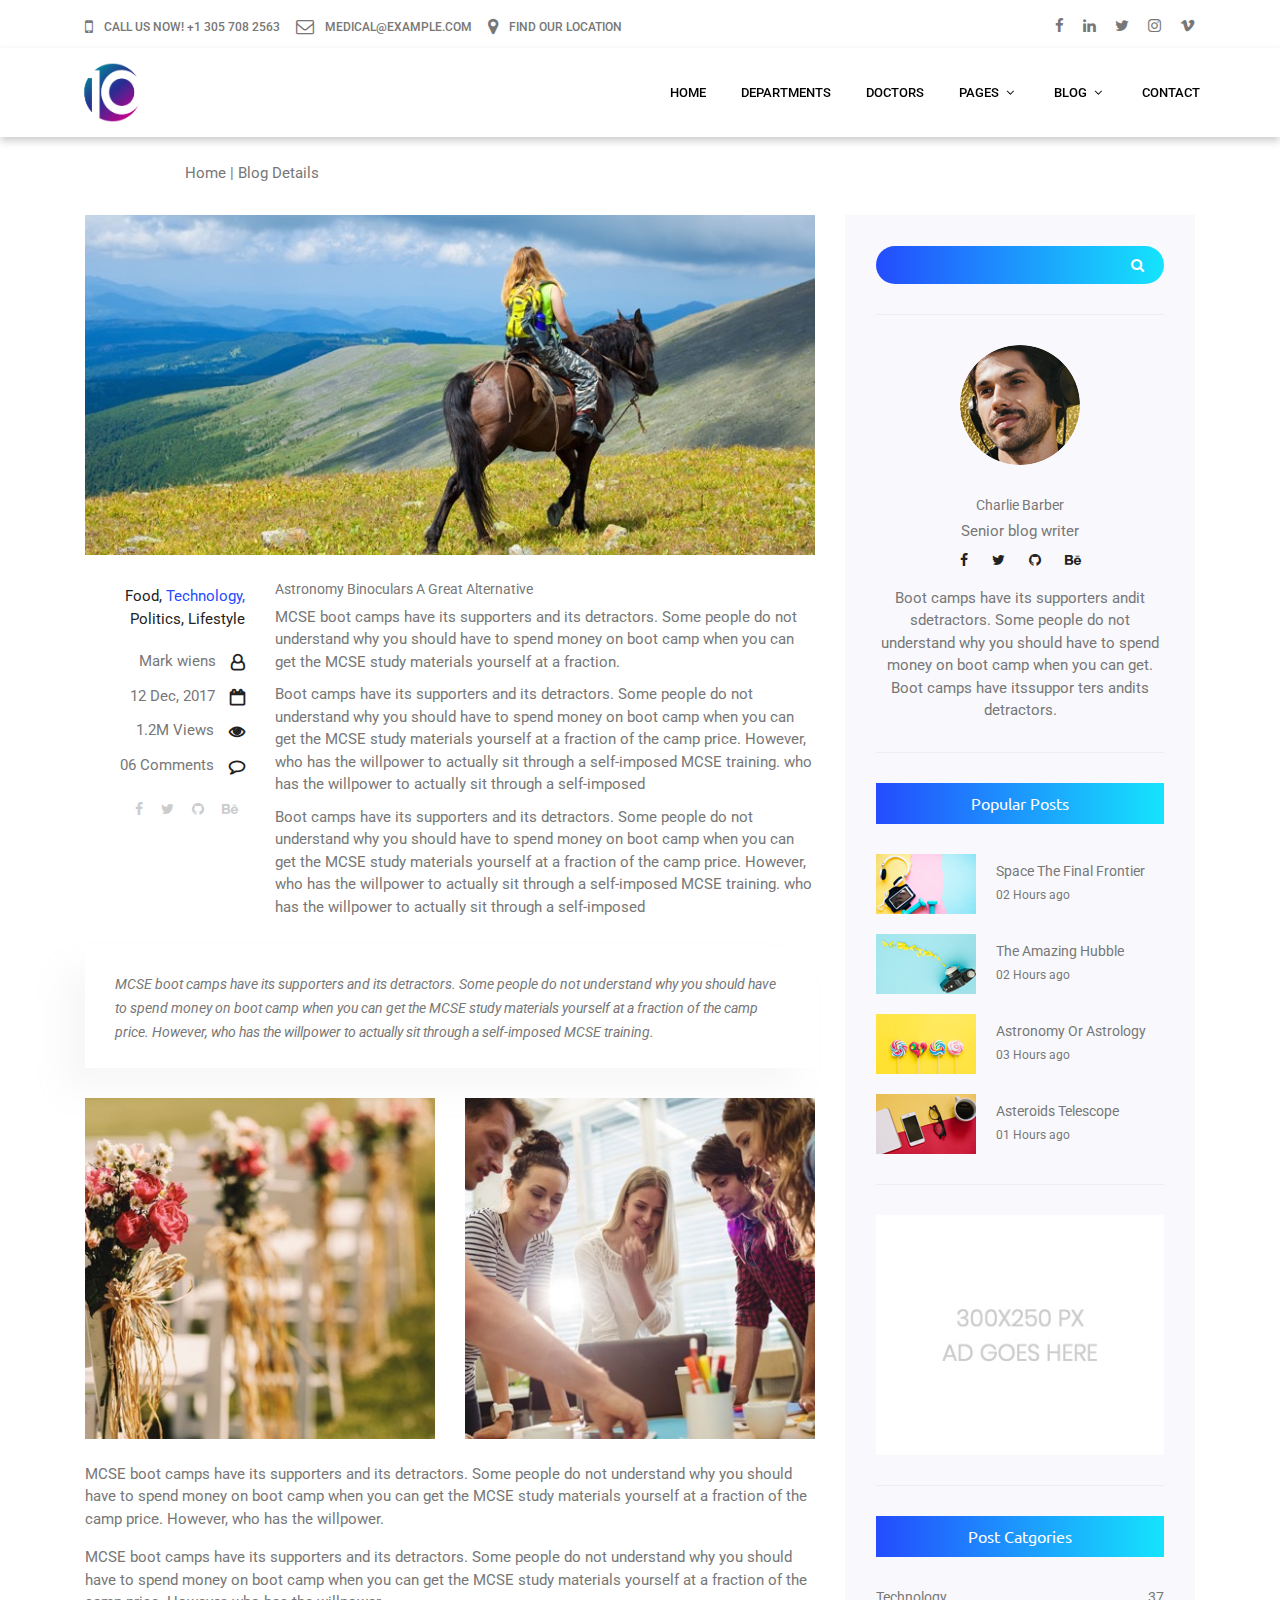
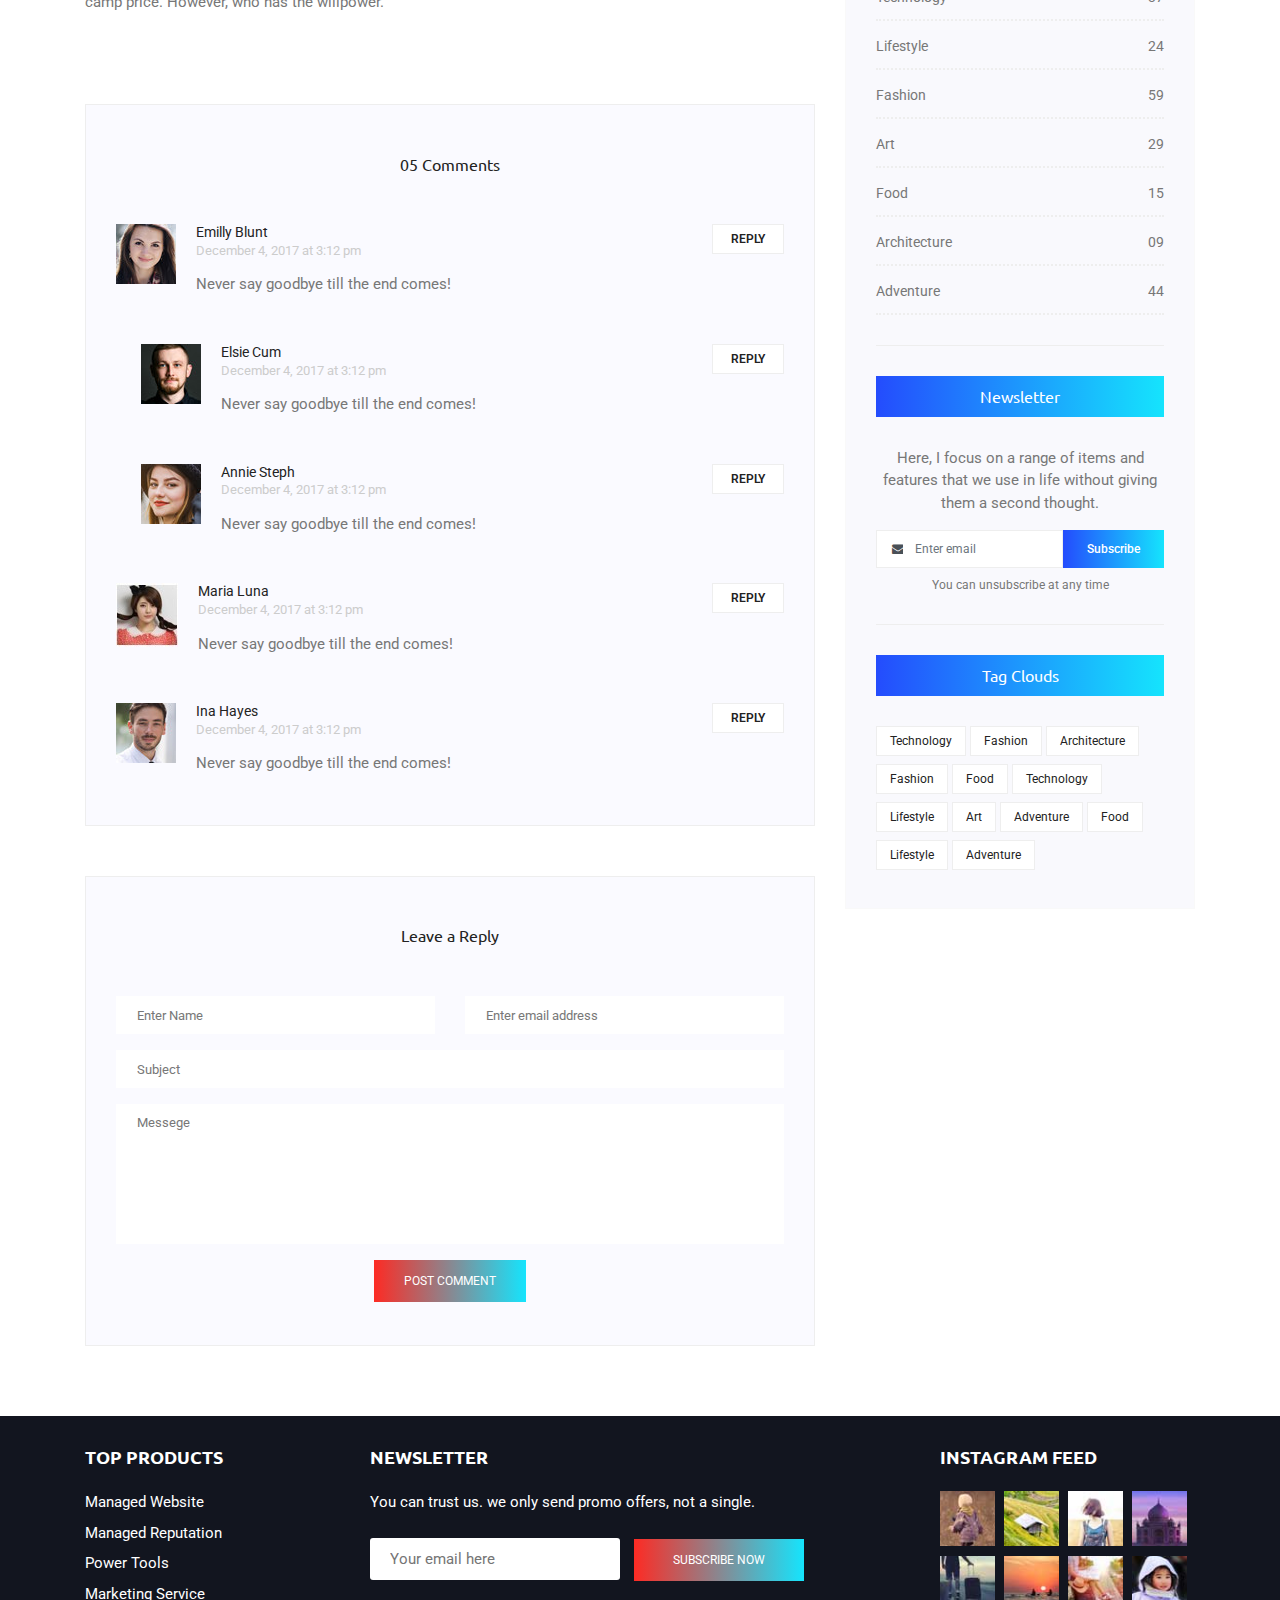
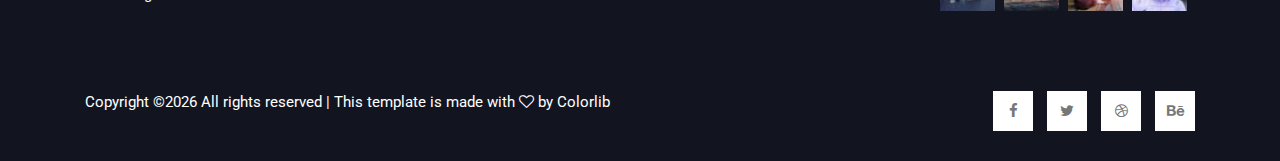
==== blog-details.html @ 81bb8102 "Vu Doan Dung" ====
<!DOCTYPE html>
<html lang="en">
<head>
    <!-- Required Meta Tags -->
    <meta charset="UTF-8">
    <meta name="viewport" content="width=device-width, initial-scale=1.0">
    <meta http-equiv="X-UA-Compatible" content="ie=edge">

    <!-- Page Title -->
    <title>Blog Details</title>

    <!-- Favicon -->
    <link rel="shortcut icon" href="assets/images/logo/favicon.png" type="image/x-icon">

    <!-- CSS Files -->
    <link rel="stylesheet" href="assets/css/animate-3.7.0.css">
    <link rel="stylesheet" href="assets/css/font-awesome-4.7.0.min.css">
    <link rel="stylesheet" href="assets/css/bootstrap-4.1.3.min.css">
    <link rel="stylesheet" href="assets/css/owl-carousel.min.css">
    <link rel="stylesheet" href="assets/css/jquery.datetimepicker.min.css">
    <link rel="stylesheet" href="assets/css/linearicons.css">
    <link rel="stylesheet" href="assets/css/blog.detail.css">
</head>
<body>
    <!-- Preloader Starts -->
    <div class="preloader">
        <div class="spinner"></div>
    </div>
    <!-- Preloader End -->

    <!-- Header Area Starts -->
    <header class="header-area">
        <div class="header-top">
            <div class="container">
                <div class="row">
                    <div class="col-lg-9 d-md-flex">
                        <h6 class="mr-3"><span class="mr-2"><i class="fa fa-mobile"></i></span> call us now! +1 305 708 2563</h6>
                        <h6 class="mr-3"><span class="mr-2"><i class="fa fa-envelope-o"></i></span> medical@example.com</h6>
                        <h6><span class="mr-2"><i class="fa fa-map-marker"></i></span> Find our Location</h6>
                    </div>
                    <div class="col-lg-3">
                        <div class="social-links">
                            <ul>
                                <li><a href="#"><i class="fa fa-facebook"></i></a></li>
                                <li><a href="#"><i class="fa fa-linkedin"></i></a></li>
                                <li><a href="#"><i class="fa fa-twitter"></i></a></li>
                                <li><a href="#"><i class="fa fa-instagram"></i></a></li>
                                <li><a href="#"><i class="fa fa-vimeo"></i></a></li>
                            </ul>
                        </div>
                    </div>
                </div>
            </div>
        </div>
        <div id="header" id="home">
            <div class="container">
                <div class="row align-items-center justify-content-between d-flex">
                <div id="logo">
                    <a href="index.html"><img src="assets/images/logo/logo.png" alt="" title="" /></a>
                </div>
                <nav id="nav-menu-container">
                    <ul class="nav-menu">
                        <li class="menu-active"><a href="index.html">Home</a></li>
                        <li><a href="departments.html">departments</a></li>
                        <li><a href="doctors.html">doctors</a></li>
                        <li class="menu-has-children"><a href="">Pages</a>
                            <ul>
                                <li><a href="about.html">about us</a></li>
                                <li><a href="elements.html">elements</a></li>
                            </ul>
                        </li>
                        <li class="menu-has-children"><a href="">blog</a>
                            <ul>
                                <li><a href="blog-home.html">blog home</a></li>
                                <li><a href="blog-details.html">blog details</a></li>
                            </ul>
                        </li>
                        <li><a href="contact.html">Contact</a></li>			          				          
                    </ul>
                </nav><!-- #nav-menu-container -->		    		
                </div>
            </div>
        </div>
    </header>
    <!-- Header Area End -->

    <!-- Banner Area Starts -->
    <section class="banner-area other-page">
        <div class="container">
            <div class="row">
                <div class="col-lg-12">
                    <h1>Blog Details</h1>
                    <a href="index.html">Home</a> <span>|</span> <a href="blog-details.html">Blog Details</a>
                </div>
            </div>
        </div>
    </section>
    <!-- Banner Area End -->
    
    <!--================Blog Area =================-->
    <section class="blog_area section-padding">
        <div class="container">
            <div class="row">
                <div class="col-lg-8 posts-list">
                    <div class="single-post row">
                        <div class="col-lg-12">
                            <div class="feature-img">
                                <img class="img-fluid" src="assets/images/blog-details/feature-img1.jpg" alt="">
                            </div>									
                        </div>
                        <div class="col-lg-3  col-md-3">
                            <div class="blog_info text-right">
                                <div class="post_tag">
                                    <a href="#">Food,</a>
                                    <a class="active" href="#">Technology,</a>
                                    <a href="#">Politics,</a>
                                    <a href="#">Lifestyle</a>
                                </div>
                                <ul class="blog_meta list">
                                        <li><a href="#">Mark wiens<i class="fa fa-user-o"></i></a></li>
                                        <li><a href="#">12 Dec, 2017<i class="fa fa-calendar-o"></i></a></li>
                                        <li><a href="#">1.2M Views<i class="fa fa-eye"></i></a></li>
                                        <li><a href="#">06 Comments<i class="fa fa-comment-o"></i></a></li>
                                    </ul>
                                <ul class="social-links">
                                    <li><a href="#"><i class="fa fa-facebook"></i></a></li>
                                    <li><a href="#"><i class="fa fa-twitter"></i></a></li>
                                    <li><a href="#"><i class="fa fa-github"></i></a></li>
                                    <li><a href="#"><i class="fa fa-behance"></i></a></li>
                                </ul>
                            </div>
                        </div>
                        <div class="col-lg-9 col-md-9 blog_details">
                            <h5>Astronomy Binoculars A Great Alternative</h5>
                            <p class="excert">
                                MCSE boot camps have its supporters and its detractors. Some people do not understand why you should have to spend money on boot camp when you can get the MCSE study materials yourself at a fraction.
                            </p>
                            <p>
                                Boot camps have its supporters and its detractors. Some people do not understand why you should have to spend money on boot camp when you can get the MCSE study materials yourself at a fraction of the camp price. However, who has the willpower to actually sit through a self-imposed MCSE training. who has the willpower to actually sit through a self-imposed
                            </p>
                            <p>
                                Boot camps have its supporters and its detractors. Some people do not understand why you should have to spend money on boot camp when you can get the MCSE study materials yourself at a fraction of the camp price. However, who has the willpower to actually sit through a self-imposed MCSE training. who has the willpower to actually sit through a self-imposed
                            </p>
                        </div>
                        <div class="col-lg-12">
                            <div class="quotes">
                                MCSE boot camps have its supporters and its detractors. Some people do not understand why you should have to spend money on boot camp when you can get the MCSE study materials yourself at a fraction of the camp price. However, who has the willpower to actually sit through a self-imposed MCSE training.										
                            </div>
                            <div class="row">
                                <div class="col-6">
                                    <img class="img-fluid" src="assets/images/blog-details/post-img1.jpg" alt="">
                                </div>
                                <div class="col-6">
                                    <img class="img-fluid" src="assets/images/blog-details/post-img2.jpg" alt="">
                                </div>	
                                <div class="col-lg-12 my-4">
                                    <p>
                                        MCSE boot camps have its supporters and its detractors. Some people do not understand why you should have to spend money on boot camp when you can get the MCSE study materials yourself at a fraction of the camp price. However, who has the willpower.
                                    </p>
                                    <p>
                                        MCSE boot camps have its supporters and its detractors. Some people do not understand why you should have to spend money on boot camp when you can get the MCSE study materials yourself at a fraction of the camp price. However, who has the willpower.
                                    </p>											
                                </div>									
                            </div>
                        </div>
                    </div>
                    <div class="comments-area">
                        <h4>05 Comments</h4>
                        <div class="comment-list">
                            <div class="single-comment justify-content-between d-flex">
                                <div class="user justify-content-between d-flex">
                                    <div class="thumb">
                                        <img src="assets/images/blog-details/c1.jpg" alt="">
                                    </div>
                                    <div class="desc">
                                        <h5><a href="#">Emilly Blunt</a></h5>
                                        <p class="date">December 4, 2017 at 3:12 pm </p>
                                        <p class="comment">
                                            Never say goodbye till the end comes!
                                        </p>
                                    </div>
                                </div>
                                <div class="reply-btn">
                                        <a href="" class="btn-reply text-uppercase">reply</a> 
                                </div>
                            </div>
                        </div>	
                        <div class="comment-list left-padding">
                            <div class="single-comment justify-content-between d-flex">
                                <div class="user justify-content-between d-flex">
                                    <div class="thumb">
                                        <img src="assets/images/blog-details/c2.jpg" alt="">
                                    </div>
                                    <div class="desc">
                                        <h5><a href="#">Elsie Cum</a></h5>
                                        <p class="date">December 4, 2017 at 3:12 pm </p>
                                        <p class="comment">
                                            Never say goodbye till the end comes!
                                        </p>
                                    </div>
                                </div>
                                <div class="reply-btn">
                                        <a href="" class="btn-reply text-uppercase">reply</a> 
                                </div>
                            </div>
                        </div>	
                        <div class="comment-list left-padding">
                            <div class="single-comment justify-content-between d-flex">
                                <div class="user justify-content-between d-flex">
                                    <div class="thumb">
                                        <img src="assets/images/blog-details/c3.jpg" alt="">
                                    </div>
                                    <div class="desc">
                                        <h5><a href="#">Annie Steph</a></h5>
                                        <p class="date">December 4, 2017 at 3:12 pm </p>
                                        <p class="comment">
                                            Never say goodbye till the end comes!
                                        </p>
                                    </div>
                                </div>
                                <div class="reply-btn">
                                        <a href="" class="btn-reply text-uppercase">reply</a> 
                                </div>
                            </div>
                        </div>	
                        <div class="comment-list">
                            <div class="single-comment justify-content-between d-flex">
                                <div class="user justify-content-between d-flex">
                                    <div class="thumb">
                                        <img src="assets/images/blog-details/c4.jpg" alt="">
                                    </div>
                                    <div class="desc">
                                        <h5><a href="#">Maria Luna</a></h5>
                                        <p class="date">December 4, 2017 at 3:12 pm </p>
                                        <p class="comment">
                                            Never say goodbye till the end comes!
                                        </p>
                                    </div>
                                </div>
                                <div class="reply-btn">
                                        <a href="" class="btn-reply text-uppercase">reply</a> 
                                </div>
                            </div>
                        </div>	
                        <div class="comment-list">
                            <div class="single-comment justify-content-between d-flex">
                                <div class="user justify-content-between d-flex">
                                    <div class="thumb">
                                        <img src="assets/images/blog-details/c5.jpg" alt="">
                                    </div>
                                    <div class="desc">
                                        <h5><a href="#">Ina Hayes</a></h5>
                                        <p class="date">December 4, 2017 at 3:12 pm </p>
                                        <p class="comment">
                                            Never say goodbye till the end comes!
                                        </p>
                                    </div>
                                </div>
                                <div class="reply-btn">
                                        <a href="" class="btn-reply text-uppercase">reply</a> 
                                </div>
                            </div>
                        </div>	                                             				
                    </div>
                    <div class="comment-form">
                        <h4>Leave a Reply</h4>
                        <form>
                            <div class="form-group form-inline">
                                <div class="form-group col-lg-6 col-md-6 name">
                                <input type="text" class="form-control" id="name" placeholder="Enter Name" onfocus="this.placeholder = ''" onblur="this.placeholder = 'Enter Name'">
                                </div>
                                <div class="form-group col-lg-6 col-md-6 email">
                                <input type="email" class="form-control" id="email" placeholder="Enter email address" onfocus="this.placeholder = ''" onblur="this.placeholder = 'Enter email address'">
                                </div>										
                            </div>
                            <div class="form-group">
                                <input type="text" class="form-control" id="subject" placeholder="Subject" onfocus="this.placeholder = ''" onblur="this.placeholder = 'Subject'">
                            </div>
                            <div class="form-group">
                                <textarea class="form-control mb-10" rows="5" name="message" placeholder="Messege" onfocus="this.placeholder = ''" onblur="this.placeholder = 'Messege'" required=""></textarea>
                            </div>
                            <a href="#" class="template-btn">Post Comment</a>	
                        </form>
                    </div>
                </div>
                <div class="col-lg-4">
                    <div class="blog_right_sidebar">
                        <aside class="single_sidebar_widget search_widget">
                            <div class="input-group">
                                <input type="text" class="form-control">
                                <span class="input-group-btn">
                                    <button class="btn btn-default" type="button"><i class="fa fa-search"></i></button>
                                </span>
                            </div><!-- /input-group -->
                            <div class="br"></div>
                        </aside>
                        <aside class="single_sidebar_widget author_widget">
                            <img class="author_img rounded-circle" src="assets/images/blog/author.png" alt="">
                            <h5>Charlie Barber</h5>
                            <p>Senior blog writer</p>
                            <div class="social_icon">
                                <a href="#"><i class="fa fa-facebook"></i></a>
                                <a href="#"><i class="fa fa-twitter"></i></a>
                                <a href="#"><i class="fa fa-github"></i></a>
                                <a href="#"><i class="fa fa-behance"></i></a>
                            </div>
                            <p>Boot camps have its supporters andit sdetractors. Some people do not understand why you should have to spend money on boot camp when you can get. Boot camps have itssuppor ters andits detractors.</p>
                            <div class="br"></div>
                        </aside>
                        <aside class="single_sidebar_widget popular_post_widget">
                            <h4 class="widget_title">Popular Posts</h4>
                            <div class="media post_item">
                                <img src="assets/images/blog/popular-post/post1.jpg" alt="post">
                                <div class="media-body">
                                    <a href="blog-details.html"><h5>Space The Final Frontier</h5></a>
                                    <p>02 Hours ago</p>
                                </div>
                            </div>
                            <div class="media post_item">
                                <img src="assets/images/blog/popular-post/post2.jpg" alt="post">
                                <div class="media-body">
                                    <a href="blog-details.html"><h5>The Amazing Hubble</h5></a>
                                    <p>02 Hours ago</p>
                                </div>
                            </div>
                            <div class="media post_item">
                                <img src="assets/images/blog/popular-post/post3.jpg" alt="post">
                                <div class="media-body">
                                    <a href="blog-details.html"><h5>Astronomy Or Astrology</h5></a>
                                    <p>03 Hours ago</p>
                                </div>
                            </div>
                            <div class="media post_item">
                                <img src="assets/images/blog/popular-post/post4.jpg" alt="post">
                                <div class="media-body">
                                    <a href="blog-details.html"><h5>Asteroids telescope</h5></a>
                                    <p>01 Hours ago</p>
                                </div>
                            </div>
                            <div class="br"></div>
                        </aside>
                        <aside class="single_sidebar_widget ads_widget">
                            <a href="#"><img class="img-fluid" src="assets/images/blog/add.jpg" alt=""></a>
                            <div class="br"></div>
                        </aside>
                        <aside class="single_sidebar_widget post_category_widget">
                            <h4 class="widget_title">Post Catgories</h4>
                            <ul class="list cat-list">
                                <li>
                                    <a href="#" class="d-flex justify-content-between">
                                        <p>Technology</p>
                                        <p>37</p>
                                    </a>
                                </li>
                                <li>
                                    <a href="#" class="d-flex justify-content-between">
                                        <p>Lifestyle</p>
                                        <p>24</p>
                                    </a>
                                </li>
                                <li>
                                    <a href="#" class="d-flex justify-content-between">
                                        <p>Fashion</p>
                                        <p>59</p>
                                    </a>
                                </li>
                                <li>
                                    <a href="#" class="d-flex justify-content-between">
                                        <p>Art</p>
                                        <p>29</p>
                                    </a>
                                </li>
                                <li>
                                    <a href="#" class="d-flex justify-content-between">
                                        <p>Food</p>
                                        <p>15</p>
                                    </a>
                                </li>
                                <li>
                                    <a href="#" class="d-flex justify-content-between">
                                        <p>Architecture</p>
                                        <p>09</p>
                                    </a>
                                </li>
                                <li>
                                    <a href="#" class="d-flex justify-content-between">
                                        <p>Adventure</p>
                                        <p>44</p>
                                    </a>
                                </li>															
                            </ul>
                            <div class="br"></div>
                        </aside>
                        <aside class="single-sidebar-widget newsletter_widget">
                            <h4 class="widget_title">Newsletter</h4>
                            <p>
                            Here, I focus on a range of items and features that we use in life without
                            giving them a second thought.
                            </p>
                            <div class="form-group d-flex flex-row">
                                <div class="input-group">
                                    <div class="input-group-prepend">
                                        <div class="input-group-text"><i class="fa fa-envelope" aria-hidden="true"></i></div>
                                    </div>
                                    <input type="text" class="form-control" id="inlineFormInputGroup" placeholder="Enter email" onfocus="this.placeholder = ''" onblur="this.placeholder = 'Enter email'">
                                </div>
                                <a href="#" class="bbtns">Subscribe</a>
                            </div>	
                            <p class="text-bottom">You can unsubscribe at any time</p>	
                            <div class="br"></div>							
                        </aside>
                        <aside class="single-sidebar-widget tag_cloud_widget">
                            <h4 class="widget_title">Tag Clouds</h4>
                            <ul class="list">
                                <li><a href="#">Technology</a></li>
                                <li><a href="#">Fashion</a></li>
                                <li><a href="#">Architecture</a></li>
                                <li><a href="#">Fashion</a></li>
                                <li><a href="#">Food</a></li>
                                <li><a href="#">Technology</a></li>
                                <li><a href="#">Lifestyle</a></li>
                                <li><a href="#">Art</a></li>
                                <li><a href="#">Adventure</a></li>
                                <li><a href="#">Food</a></li>
                                <li><a href="#">Lifestyle</a></li>
                                <li><a href="#">Adventure</a></li>
                            </ul>
                        </aside>
                    </div>
                </div>
            </div>
        </div>
    </section>
    <!--================Blog Area =================-->

    <!-- Footer Area Starts -->
    <footer class="footer-area section-padding">
        <div class="footer-widget">
            <div class="container">
                <div class="row">
                    <div class="col-xl-2 col-lg-3">
                        <div class="single-widget-home mb-5 mb-lg-0">
                            <h3 class="mb-4">top products</h3>
                            <ul>
                                <li class="mb-2"><a href="#">managed website</a></li>
                                <li class="mb-2"><a href="#">managed reputation</a></li>
                                <li class="mb-2"><a href="#">power tools</a></li>
                                <li><a href="#">marketing service</a></li>
                            </ul>
                        </div>
                    </div>
                    <div class="col-xl-5 offset-xl-1 col-lg-6">
                        <div class="single-widget-home mb-5 mb-lg-0">
                            <h3 class="mb-4">newsletter</h3>
                            <p class="mb-4">You can trust us. we only send promo offers, not a single.</p>  
                            <form action="#">
                                <input type="email" placeholder="Your email here" onfocus="this.placeholder = ''" onblur="this.placeholder = 'Your email here'" required>
                                <button type="submit" class="template-btn">subscribe now</button>
                            </form>
                        </div>
                    </div>
                    <div class="col-xl-3 offset-xl-1 col-lg-3">
                        <div class="single-widge-home">
                            <h3 class="mb-4">instagram feed</h3>
                            <div class="feed">
                                <img src="assets/images/feed1.jpg" alt="feed">
                                <img src="assets/images/feed2.jpg" alt="feed">
                                <img src="assets/images/feed3.jpg" alt="feed">
                                <img src="assets/images/feed4.jpg" alt="feed">
                                <img src="assets/images/feed5.jpg" alt="feed">
                                <img src="assets/images/feed6.jpg" alt="feed">
                                <img src="assets/images/feed7.jpg" alt="feed">
                                <img src="assets/images/feed8.jpg" alt="feed">
                            </div>
                        </div>
                    </div>
                </div>
            </div>
        </div>
        <div class="footer-copyright">
            <div class="container">
                <div class="row">
                    <div class="col-lg-8 col-md-6">
                        <span>
<!-- Link back to Colorlib can't be removed. Template is licensed under CC BY 3.0. -->
Copyright &copy;<script>document.write(new Date().getFullYear());</script> All rights reserved | This template is made with <i class="fa fa-heart-o" aria-hidden="true"></i> by <a href="https://colorlib.com" target="_blank">Colorlib</a>
<!-- Link back to Colorlib can't be removed. Template is licensed under CC BY 3.0. -->
</span>
                    </div>
                    <div class="col-lg-4 col-md-6">
                        <div class="social-icons">
                            <ul>
                                <li><a href="#"><i class="fa fa-facebook"></i></a></li>
                                <li><a href="#"><i class="fa fa-twitter"></i></a></li>
                                <li><a href="#"><i class="fa fa-dribbble"></i></a></li>
                                <li><a href="#"><i class="fa fa-behance"></i></a></li>
                            </ul>
                        </div>
                    </div>
                </div>
            </div>
        </div>
    </footer>
    <!-- Footer Area End -->


    <!-- Javascript -->
    <script src="assets/js/vendor/jquery-2.2.4.min.js"></script>
	<script src="assets/js/vendor/bootstrap-4.1.3.min.js"></script>
    <script src="assets/js/vendor/wow.min.js"></script>
    <script src="assets/js/vendor/owl-carousel.min.js"></script>
    <script src="assets/js/vendor/jquery.datetimepicker.full.min.js"></script>
    <script src="assets/js/vendor/jquery.nice-select.min.js"></script>
    <script src="assets/js/vendor/superfish.min.js"></script>
    <script src="assets/js/main.js"></script>



</body>
</body>
</html>
---- assets/css/linearicons.css ----
@font-face {
	font-family: 'Linearicons-Free';
	src:url('../fonts/Linearicons-Free.eot?w118d');
	src:url('../fonts/Linearicons-Free.eot?#iefixw118d') format('embedded-opentype'),
		url('../fonts/Linearicons-Free.woff2?w118d') format('woff2'),
		url('../fonts/Linearicons-Free.woff?w118d') format('woff'),
		url('../fonts/Linearicons-Free.ttf?w118d') format('truetype'),
		url('../fonts/Linearicons-Free.svg?w118d#Linearicons-Free') format('svg');
	font-weight: normal;
	font-style: normal;
}

.lnr {
	font-family: 'Linearicons-Free';
	speak: none;
	font-style: normal;
	font-weight: normal;
	font-variant: normal;
	text-transform: none;
	line-height: 1;

	/* Better Font Rendering =========== */
	-webkit-font-smoothing: antialiased;
	-moz-osx-font-smoothing: grayscale;
}

.lnr-home:before {
	content: "\e800";
}
.lnr-apartment:before {
	content: "\e801";
}
.lnr-pencil:before {
	content: "\e802";
}
.lnr-magic-wand:before {
	content: "\e803";
}
.lnr-drop:before {
	content: "\e804";
}
.lnr-lighter:before {
	content: "\e805";
}
.lnr-poop:before {
	content: "\e806";
}
.lnr-sun:before {
	content: "\e807";
}
.lnr-moon:before {
	content: "\e808";
}
.lnr-cloud:before {
	content: "\e809";
}
.lnr-cloud-upload:before {
	content: "\e80a";
}
.lnr-cloud-download:before {
	content: "\e80b";
}
.lnr-cloud-sync:before {
	content: "\e80c";
}
.lnr-cloud-check:before {
	content: "\e80d";
}
.lnr-database:before {
	content: "\e80e";
}
.lnr-lock:before {
	content: "\e80f";
}
.lnr-cog:before {
	content: "\e810";
}
.lnr-trash:before {
	content: "\e811";
}
.lnr-dice:before {
	content: "\e812";
}
.lnr-heart:before {
	content: "\e813";
}
.lnr-star:before {
	content: "\e814";
}
.lnr-star-half:before {
	content: "\e815";
}
.lnr-star-empty:before {
	content: "\e816";
}
.lnr-flag:before {
	content: "\e817";
}
.lnr-envelope:before {
	content: "\e818";
}
.lnr-paperclip:before {
	content: "\e819";
}
.lnr-inbox:before {
	content: "\e81a";
}
.lnr-eye:before {
	content: "\e81b";
}
.lnr-printer:before {
	content: "\e81c";
}
.lnr-file-empty:before {
	content: "\e81d";
}
.lnr-file-add:before {
	content: "\e81e";
}
.lnr-enter:before {
	content: "\e81f";
}
.lnr-exit:before {
	content: "\e820";
}
.lnr-graduation-hat:before {
	content: "\e821";
}
.lnr-license:before {
	content: "\e822";
}
.lnr-music-note:before {
	content: "\e823";
}
.lnr-film-play:before {
	content: "\e824";
}
.lnr-camera-video:before {
	content: "\e825";
}
.lnr-camera:before {
	content: "\e826";
}
.lnr-picture:before {
	content: "\e827";
}
.lnr-book:before {
	content: "\e828";
}
.lnr-bookmark:before {
	content: "\e829";
}
.lnr-user:before {
	content: "\e82a";
}
.lnr-users:before {
	content: "\e82b";
}
.lnr-shirt:before {
	content: "\e82c";
}
.lnr-store:before {
	content: "\e82d";
}
.lnr-cart:before {
	content: "\e82e";
}
.lnr-tag:before {
	content: "\e82f";
}
.lnr-phone-handset:before {
	content: "\e830";
}
.lnr-phone:before {
	content: "\e831";
}
.lnr-pushpin:before {
	content: "\e832";
}
.lnr-map-marker:before {
	content: "\e833";
}
.lnr-map:before {
	content: "\e834";
}
.lnr-location:before {
	content: "\e835";
}
.lnr-calendar-full:before {
	content: "\e836";
}
.lnr-keyboard:before {
	content: "\e837";
}
.lnr-spell-check:before {
	content: "\e838";
}
.lnr-screen:before {
	content: "\e839";
}
.lnr-smartphone:before {
	content: "\e83a";
}
.lnr-tablet:before {
	content: "\e83b";
}
.lnr-laptop:before {
	content: "\e83c";
}
.lnr-laptop-phone:before {
	content: "\e83d";
}
.lnr-power-switch:before {
	content: "\e83e";
}
.lnr-bubble:before {
	content: "\e83f";
}
.lnr-heart-pulse:before {
	content: "\e840";
}
.lnr-construction:before {
	content: "\e841";
}
.lnr-pie-chart:before {
	content: "\e842";
}
.lnr-chart-bars:before {
	content: "\e843";
}
.lnr-gift:before {
	content: "\e844";
}
.lnr-diamond:before {
	content: "\e845";
}
.lnr-linearicons:before {
	content: "\e846";
}
.lnr-dinner:before {
	content: "\e847";
}
.lnr-coffee-cup:before {
	content: "\e848";
}
.lnr-leaf:before {
	content: "\e849";
}
.lnr-paw:before {
	content: "\e84a";
}
.lnr-rocket:before {
	content: "\e84b";
}
.lnr-briefcase:before {
	content: "\e84c";
}
.lnr-bus:before {
	content: "\e84d";
}
.lnr-car:before {
	content: "\e84e";
}
.lnr-train:before {
	content: "\e84f";
}
.lnr-bicycle:before {
	content: "\e850";
}
.lnr-wheelchair:before {
	content: "\e851";
}
.lnr-select:before {
	content: "\e852";
}
.lnr-earth:before {
	content: "\e853";
}
.lnr-smile:before {
	content: "\e854";
}
.lnr-sad:before {
	content: "\e855";
}
.lnr-neutral:before {
	content: "\e856";
}
.lnr-mustache:before {
	content: "\e857";
}
.lnr-alarm:before {
	content: "\e858";
}
.lnr-bullhorn:before {
	content: "\e859";
}
.lnr-volume-high:before {
	content: "\e85a";
}
.lnr-volume-medium:before {
	content: "\e85b";
}
.lnr-volume-low:before {
	content: "\e85c";
}
.lnr-volume:before {
	content: "\e85d";
}
.lnr-mic:before {
	content: "\e85e";
}
.lnr-hourglass:before {
	content: "\e85f";
}
.lnr-undo:before {
	content: "\e860";
}
.lnr-redo:before {
	content: "\e861";
}
.lnr-sync:before {
	content: "\e862";
}
.lnr-history:before {
	content: "\e863";
}
.lnr-clock:before {
	content: "\e864";
}
.lnr-download:before {
	content: "\e865";
}
.lnr-upload:before {
	content: "\e866";
}
.lnr-enter-down:before {
	content: "\e867";
}
.lnr-exit-up:before {
	content: "\e868";
}
.lnr-bug:before {
	content: "\e869";
}
.lnr-code:before {
	content: "\e86a";
}
.lnr-link:before {
	content: "\e86b";
}
.lnr-unlink:before {
	content: "\e86c";
}
.lnr-thumbs-up:before {
	content: "\e86d";
}
.lnr-thumbs-down:before {
	content: "\e86e";
}
.lnr-magnifier:before {
	content: "\e86f";
}
.lnr-cross:before {
	content: "\e870";
}
.lnr-menu:before {
	content: "\e871";
}
.lnr-list:before {
	content: "\e872";
}
.lnr-chevron-up:before {
	content: "\e873";
}
.lnr-chevron-down:before {
	content: "\e874";
}
.lnr-chevron-left:before {
	content: "\e875";
}
.lnr-chevron-right:before {
	content: "\e876";
}
.lnr-arrow-up:before {
	content: "\e877";
}
.lnr-arrow-down:before {
	content: "\e878";
}
.lnr-arrow-left:before {
	content: "\e879";
}
.lnr-arrow-right:before {
	content: "\e87a";
}
.lnr-move:before {
	content: "\e87b";
}
.lnr-warning:before {
	content: "\e87c";
}
.lnr-question-circle:before {
	content: "\e87d";
}
.lnr-menu-circle:before {
	content: "\e87e";
}
.lnr-checkmark-circle:before {
	content: "\e87f";
}
.lnr-cross-circle:before {
	content: "\e880";
}
.lnr-plus-circle:before {
	content: "\e881";
}
.lnr-circle-minus:before {
	content: "\e882";
}
.lnr-arrow-up-circle:before {
	content: "\e883";
}
.lnr-arrow-down-circle:before {
	content: "\e884";
}
.lnr-arrow-left-circle:before {
	content: "\e885";
}
.lnr-arrow-right-circle:before {
	content: "\e886";
}
.lnr-chevron-up-circle:before {
	content: "\e887";
}
.lnr-chevron-down-circle:before {
	content: "\e888";
}
.lnr-chevron-left-circle:before {
	content: "\e889";
}
.lnr-chevron-right-circle:before {
	content: "\e88a";
}
.lnr-crop:before {
	content: "\e88b";
}
.lnr-frame-expand:before {
	content: "\e88c";
}
.lnr-frame-contract:before {
	content: "\e88d";
}
.lnr-layers:before {
	content: "\e88e";
}
.lnr-funnel:before {
	content: "\e88f";
}
.lnr-text-format:before {
	content: "\e890";
}
.lnr-text-format-remove:before {
	content: "\e891";
}
.lnr-text-size:before {
	content: "\e892";
}
.lnr-bold:before {
	content: "\e893";
}
.lnr-italic:before {
	content: "\e894";
}
.lnr-underline:before {
	content: "\e895";
}
.lnr-strikethrough:before {
	content: "\e896";
}
.lnr-highlight:before {
	content: "\e897";
}
.lnr-text-align-left:before {
	content: "\e898";
}
.lnr-text-align-center:before {
	content: "\e899";
}
.lnr-text-align-right:before {
	content: "\e89a";
}
.lnr-text-align-justify:before {
	content: "\e89b";
}
.lnr-line-spacing:before {
	content: "\e89c";
}
.lnr-indent-increase:before {
	content: "\e89d";
}
.lnr-indent-decrease:before {
	content: "\e89e";
}
.lnr-pilcrow:before {
	content: "\e89f";
}
.lnr-direction-ltr:before {
	content: "\e8a0";
}
.lnr-direction-rtl:before {
	content: "\e8a1";
}
.lnr-page-break:before {
	content: "\e8a2";
}
.lnr-sort-alpha-asc:before {
	content: "\e8a3";
}
.lnr-sort-amount-asc:before {
	content: "\e8a4";
}
.lnr-hand:before {
	content: "\e8a5";
}
.lnr-pointer-up:before {
	content: "\e8a6";
}
.lnr-pointer-right:before {
	content: "\e8a7";
}
.lnr-pointer-down:before {
	content: "\e8a8";
}
.lnr-pointer-left:before {
	content: "\e8a9";
}
---- assets/css/blog.detail.css ----
@import url("https://fonts.googleapis.com/css?family=Roboto:300,400,500,700,900");
@import url("https://fonts.googleapis.com/css?family=Ubuntu:400,500,700");

body {
    color      : #777;
    font-family: "Roboto", sans-serif;
    font-size  : 15px;
    font-weight: 400
}

h1 {
    color      : rgb(255, 255, 255);
    font-family: "Ubuntu", sans-serif;
    font-size  : 45px !important;
    font-weight: 700
}

h2 {
    color      : #222;
    font-family: "Ubuntu", sans-serif;
    font-size  : 36px !important;
    font-weight: 700
}

h3 {
    color         : #222;
    font-family   : "Ubuntu", sans-serif;
    font-size     : 18px !important;
    font-weight   : 700;
    text-transform: uppercase
}

h4 {
    color      : #222;
    font-family: "Ubuntu", sans-serif;
    font-size  : 16px !important;
    font-weight: 400
}

h5 {
    color         : #777;
    font-family   : "Roboto", sans-serif;
    text-transform: capitalize;
    font-size     : 14px !important;
    font-weight   : 400
}

h6 {
    color         : #777;
    font-size     : 12px !important;
    font-family   : "Roboto", sans-serif;
    text-transform: uppercase;
    font-weight   : 500
}

ul {
    margin    : 0;
    padding   : 0;
    list-style: none
}

a:hover,
a:focus {
    text-decoration: none
}

input:focus,
textarea:focus {
    outline: none
}

.spinner {
    width            : 40px;
    height           : 40px;
    margin           : 100px auto;
    background-color : #244cfd;
    border-radius    : 100%;
    -webkit-animation: sk-scaleout 1.0s infinite ease-in-out;
    animation        : sk-scaleout 1.0s infinite ease-in-out
}

@-webkit-keyframes sk-scaleout {
    0% {
        -webkit-transform: scale(0)
    }

    100% {
        -webkit-transform: scale(1);
        opacity          : 0
    }
}

@keyframes sk-scaleout {
    0% {
        -webkit-transform: scale(0);
        transform        : scale(0)
    }

    100% {
        -webkit-transform: scale(1);
        transform        : scale(1);
        opacity          : 0
    }
}

.preloader {
    position  : fixed;
    top       : 0;
    left      : 0;
    width     : 100%;
    height    : 100%;
    background: #fff;
    z-index   : 5
}

.preloader .spinner {
    position         : absolute;
    top              : 50%;
    left             : 50%;
    margin           : 0;
    -webkit-transform: translate(-50%, -50%);
    -moz-transform   : translate(-50%, -50%);
    -ms-transform    : translate(-50%, -50%);
    -o-transform     : translate(-50%, -50%);
    transform        : translate(-50%, -50%)
}

.nav-menu,
.nav-menu * {
    margin    : 0;
    padding   : 0;
    list-style: none
}

.nav-menu ul {
    position: absolute;
    display : none;
    top     : 100%;
    left    : 0;
    z-index : 99
}

.nav-menu li {
    position   : relative;
    white-space: nowrap
}

.nav-menu>li {
    float: left
}

.nav-menu li:hover>ul,
.nav-menu li.sfHover>ul {
    display: block
}

.nav-menu ul ul {
    top : 0;
    left: 100%
}

.nav-menu ul li {
    min-width : 180px;
    text-align: left
}

.menu-has-children ul li a {
    padding       : 4px 10px !important;
    text-transform: uppercase !important
}

.sf-arrows .sf-with-ul {
    padding-right: 30px
}

.sf-arrows .sf-with-ul:after {
    content    : "\f107";
    position   : absolute;
    right      : 15px;
    font-family: FontAwesome;
    font-style : normal;
    font-weight: normal
}

.col-lg-5 p {
    color: #fff;
}

.col-lg-5 h4 {
    color: #fff;
}


.sf-arrows ul .sf-with-ul:after {
    content: "\f105"
}

#nav-menu-container {
    margin: 0
}

@media (max-width: 960px) {
    #nav-menu-container {
        display: none
    }
}

.nav-menu a {
    padding        : 7px 10px;
    text-decoration: none;
    display        : inline-block;
    color          : #000;
    font-weight    : 500;
    font-size      : 13px;
    text-transform : uppercase;
    outline        : none
}

.nav-menu>li {
    margin-left: 15px
}

.nav-menu ul {
    margin    : 14px 0 0 0;
    padding   : 10px;
    box-shadow: 0px 0px 30px rgba(127, 137, 161, 0.25);
    background: #fff
}

.nav-menu ul li {
    transition: 0.3s
}

.nav-menu ul li a {
    padding       : 10px;
    color         : #333;
    transition    : 0.3s;
    display       : block;
    font-size     : 12px;
    text-transform: none
}

.nav-menu ul li:hover>a {
    color: #244cfd
}

.nav-menu ul ul {
    margin: 0
}

#mobile-nav-toggle {
    position  : fixed;
    right     : 15px;
    z-index   : 999;
    top       : 16px;
    border    : 0;
    background: none;
    font-size : 24px;
    display   : none;
    transition: all 0.4s;
    outline   : none;
    cursor    : pointer
}

#mobile-nav-toggle i {
    color      : #244cfd;
    font-weight: 900
}

@media (max-width: 960px) {
    #mobile-nav-toggle {
        display: inline
    }

    #nav-menu-container {
        display: none
    }
}

#mobile-nav {
    position   : fixed;
    top        : 0;
    padding-top: 18px;
    bottom     : 0;
    z-index    : 998;
    background : rgba(0, 0, 0, 0.8);
    left       : -260px;
    width      : 260px;
    overflow-y : auto;
    transition : 0.4s
}

#mobile-nav ul {
    padding   : 0;
    margin    : 0;
    list-style: none
}

#mobile-nav ul li {
    position: relative
}

#mobile-nav ul li a {
    color          : #fff;
    font-size      : 13px;
    text-transform : uppercase;
    overflow       : hidden;
    padding        : 10px 22px 10px 15px;
    position       : relative;
    text-decoration: none;
    width          : 100%;
    display        : block;
    outline        : none;
    font-weight    : 700
}

#mobile-nav ul li a:hover {
    color: #fff
}

#mobile-nav ul li li {
    padding-left: 30px
}

#mobile-nav ul .menu-has-children i {
    position: absolute;
    right   : 0;
    z-index : 99;
    padding : 15px;
    cursor  : pointer;
    color   : #fff
}

#mobile-nav ul .menu-has-children i.fa-chevron-up {
    color: #244cfd
}

#mobile-nav ul .menu-has-children li a {
    text-transform: capitalize
}

#mobile-nav ul .menu-item-active {
    color: #244cfd
}

#mobile-body-overly {
    width     : 100%;
    height    : 100%;
    z-index   : 997;
    top       : 0;
    left      : 0;
    position  : fixed;
    background: rgba(0, 0, 0, 0.7);
    display   : none
}

body.mobile-nav-active {
    overflow: hidden
}

body.mobile-nav-active #mobile-nav {
    left: 0
}

body.mobile-nav-active #mobile-nav-toggle {
    color: #fff
}

.header-top {
    padding   : 10px 0;
    background: rgba(255, 255, 255, 0.8);
    position  : absolute;
    top       : 0;
    left      : 0;
    width     : 100%;
    z-index   : 1
}

.header-top h6 {
    margin-top: 6px
}

.header-top h6 i {
    font-size: 18px;
    position : relative;
    top      : 2px
}

@media (min-width: 768px) and (max-width: 991.98px) {
    .header-top {
        display: none
    }
}

@media (min-width: 576px) and (max-width: 767.98px) {
    .header-top {
        display: none
    }
}

@media (max-width: 575.98px) {
    .header-top {
        display: none
    }
}

.header-top .social-links ul {
    float     : right;
    margin-top: 5px
}

.header-top .social-links ul li {
    display    : inline;
    margin-left: 15px
}

.header-top .social-links ul li a {
    color             : #777;
    -webkit-transition: all .3s ease-in-out;
    -moz-transition   : all .3s ease-in-out;
    -o-transition     : all .3s ease-in-out;
    transition        : all 0.3s ease-in-out
}

.header-top .social-links ul li a:hover {
    color: #244cfd
}

#header {
    padding         : 14px 0;
    position        : fixed;
    left            : 0;
    top             : 48px;
    right           : 0;
    background-color: #fff;
    transition      : all 0.5s;
    z-index         : 1000;
    box-shadow      : 0px 4px 8px 0px rgba(0, 0, 0, 0.2);
}

@media (min-width: 768px) and (max-width: 991.98px) {
    #header {
        top: 0
    }
}

@media (min-width: 576px) and (max-width: 767.98px) {
    #header {
        top: 0
    }
}

@media (max-width: 575.98px) {
    #header {
        top: 0
    }
}

#header.header-scrolled {
    background: #ffffff;
    transition: all 0.5s;
    top       : 0;
    color     : #000;
    box-shadow: 0px 4px 8px 0px rgba(0, 0, 0, 0.2);
}

#header.header-scrolled a {
    color: #000;
}

#logo img {
    width: 80px;
}

@media (max-width: 673px) {
    #logo {
        margin-left: 20px
    }
}

#header #logo h1 {
    font-size     : 34px;
    margin        : 0;
    padding       : 0;
    line-height   : 1;
    font-weight   : 700;
    letter-spacing: 3px
}

#header #logo h1 a,
#header #logo h1 a:hover {
    color       : #fff;
    padding-left: 10px;
    border-left : 4px solid #244cfd
}

#header #logo img {
    padding: 0;
    margin : 0;
}

@media (max-width: 768px) {
    #header #logo h1 {
        font-size: 28px
    }

    #header #logo img {
        max-height: 40px
    }
}

.banner-area {
    padding            : 200px 0 350px;
    background-repeat  : no-repeat;
    background-position: center;
    background-size    : cover;
    position           : relative
}

@media (min-width: 768px) and (max-width: 991.98px) {
    .banner-area {
        padding: 280px 0
    }
}

@media (min-width: 576px) and (max-width: 767.98px) {
    .banner-area {
        padding: 250px 0
    }
}

@media (max-width: 575.98px) {
    .banner-area {
        padding: 200px 0
    }
}

.single-feature {
    background           : #f9f9fd;
    -webkit-border-radius: 5px;
    -moz-border-radius   : 5px;
    -ms-border-radius    : 5px;
    -o-border-radius     : 5px;
    border-radius        : 5px;
    -webkit-transition   : .5s;
    -moz-transition      : .5s;
    -o-transition        : .5s;
    transition           : .5s
}

.single-feature img {
    margin-bottom: 40px
}

.single-feature:hover {
    background        : #fff;
    -webkit-box-shadow: 0 5px 20px rgba(0, 0, 0, 0.1);
    -moz-box-shadow   : 0 5px 20px rgba(0, 0, 0, 0.1);
    box-shadow        : 0 5px 20px rgba(0, 0, 0, 0.1)
}

.welcome-img img {
    width   : 120%;
    position: relative;
    z-index : 1
}

@media (min-width: 768px) and (max-width: 991.98px) {
    .welcome-img img {
        width: 100%
    }
}

@media (min-width: 576px) and (max-width: 767.98px) {
    .welcome-img img {
        width: 100%
    }
}

@media (max-width: 575.98px) {
    .welcome-img img {
        width: 100%
    }
}

.welcome-text {
    padding: 100px;
    border : 10px solid #f9f9f9
}

@media (min-width: 576px) and (max-width: 767.98px) {
    .welcome-text {
        padding: 50px
    }
}

@media (max-width: 575.98px) {
    .welcome-text {
        padding: 40px 20px
    }
}

.department-area {
    background: #f9f9fd
}

.department-area .single-slide {
    margin: 0 5% 20px
}

.department-area .single-slide:hover .item-padding {
    -webkit-box-shadow: 0 5px 20px rgba(0, 0, 0, 0.1);
    -moz-box-shadow   : 0 5px 20px rgba(0, 0, 0, 0.1);
    box-shadow        : 0 5px 20px rgba(0, 0, 0, 0.1)
}

.department-area .single-slide:hover .slide-img .hover-state {
    filter    : progid:DXImageTransform.Microsoft.Alpha(Opacity=100);
    opacity   : 1;
    visibility: visible
}

.department-area .single-slide .item-padding {
    background        : #fff;
    padding           : 40px;
    -webkit-transition: .5s;
    -moz-transition   : .5s;
    -o-transition     : .5s;
    transition        : .5s
}

@media (max-width: 575.98px) {
    .department-area .single-slide .item-padding {
        padding: 40px 20px
    }
}

.department-area .single-slide .slide-img {
    position             : relative;
    -webkit-border-radius: 5px;
    -moz-border-radius   : 5px;
    -ms-border-radius    : 5px;
    -o-border-radius     : 5px;
    border-radius        : 5px;
    overflow             : hidden
}

.department-area .single-slide .slide-img .hover-state {
    position          : absolute;
    top               : 0;
    left              : 0;
    width             : 100%;
    height            : 100%;
    background        : rgba(1, 2, 14, 0.4);
    -webkit-transition: .5s;
    -moz-transition   : .5s;
    -o-transition     : .5s;
    transition        : .5s;
    filter            : progid:DXImageTransform.Microsoft.Alpha(Opacity=0);
    opacity           : 0;
    visibility        : hidden
}

.department-area .single-slide .slide-img .hover-state i {
    color            : #fff;
    font-size        : 50px;
    position         : absolute;
    top              : 50%;
    left             : 50%;
    -webkit-transform: translate(-50%, -50%);
    -moz-transform   : translate(-50%, -50%);
    -ms-transform    : translate(-50%, -50%);
    -o-transform     : translate(-50%, -50%);
    transform        : translate(-50%, -50%)
}

.department-slider.owl-carousel .owl-nav {
    display: none
}

.department-slider.owl-carousel .owl-dots {
    display          : block;
    position         : absolute;
    bottom           : -70px;
    left             : 50%;
    -webkit-transform: translate(-50%, 0);
    -moz-transform   : translate(-50%, 0);
    -ms-transform    : translate(-50%, 0);
    -o-transform     : translate(-50%, 0);
    transform        : translate(-50%, 0)
}

.department-slider.owl-carousel .owl-dots .owl-dot {
    width                : 15px;
    height               : 4px;
    background           : #c6d0d4;
    -webkit-border-radius: 5px;
    -moz-border-radius   : 5px;
    -ms-border-radius    : 5px;
    -o-border-radius     : 5px;
    border-radius        : 5px;
    margin               : 0 7px
}

.department-slider.owl-carousel .owl-dots .owl-dot.active {
    background: #244cfd
}

.patient-area .single-patient {
    background        : #f9f9fd;
    padding           : 40px 80px 20px 40px;
    -webkit-transition: .5s;
    -moz-transition   : .5s;
    -o-transition     : .5s;
    transition        : .5s;
    margin-top        : 90px
}

.patient-area .single-patient:hover {
    background        : #fff;
    -webkit-box-shadow: 0 5px 20px rgba(0, 0, 0, 0.1);
    -moz-box-shadow   : 0 5px 20px rgba(0, 0, 0, 0.1);
    box-shadow        : 0 5px 20px rgba(0, 0, 0, 0.1)
}

.patient-area .single-patient img {
    margin-bottom        : 24px;
    width                : 100px;
    height               : 100px;
    -webkit-border-radius: 50%;
    -moz-border-radius   : 50%;
    -ms-border-radius    : 50%;
    -o-border-radius     : 50%;
    border-radius        : 50%;
    margin-top           : -90px
}

.patient-area .appointment-form {
    padding            : 80px;
    background-image   : url("../images/patient.jpg");
    background-repeat  : no-repeat;
    background-position: center;
    background-size    : cover;
    position           : relative;
    z-index            : 1
}

@media (min-width: 992px) and (max-width: 1199.98px) {
    .patient-area .appointment-form {
        padding: 80px 40px
    }
}

@media (max-width: 575.98px) {
    .patient-area .appointment-form {
        padding: 40px 20px
    }
}

.patient-area .appointment-form:before {
    content : '';
    position: absolute;
    top     : -5%;
    right   : -30%;
    width   : 60%;
    height  : 110%;
    border  : 10px solid #f9f9f9;
    z-index : -1
}

@media (min-width: 992px) and (max-width: 1199.98px) {
    .patient-area .appointment-form:before {
        right: -20%
    }
}

@media (min-width: 768px) and (max-width: 991.98px) {
    .patient-area .appointment-form:before {
        position: inherit
    }
}

@media (min-width: 576px) and (max-width: 767.98px) {
    .patient-area .appointment-form:before {
        position: inherit
    }
}

@media (max-width: 575.98px) {
    .patient-area .appointment-form:before {
        position: inherit
    }
}

.patient-area .appointment-form:after {
    content         : '';
    position        : absolute;
    top             : 0;
    left            : 0;
    width           : 100%;
    height          : 100%;
    background-image: linear-gradient(to top right, rgba(21, 228, 253, 0.9), rgba(36, 76, 253, 0.9));
    z-index         : -1
}

.patient-area .appointment-form h3 {
    font-size: 24px !important;
    color    : #fff !important
}

.specialist-area {
    background: #f9f9fd
}

.specialist-area .single-doctor:hover .content-area {
    -webkit-box-shadow: 0 5px 20px rgba(0, 0, 0, 0.1);
    -moz-box-shadow   : 0 5px 20px rgba(0, 0, 0, 0.1);
    box-shadow        : 0 5px 20px rgba(0, 0, 0, 0.1)
}

.specialist-area .single-doctor:hover .doctor-name {
    background: linear-gradient(to right, #244cfd, #15e4fd)
}

.specialist-area .single-doctor:hover .doctor-name h3,
.specialist-area .single-doctor:hover .doctor-name h6 {
    color: #fff
}

@media (min-width: 768px) and (max-width: 991.98px) {
    .specialist-area img {
        width: 100%
    }
}

@media (max-width: 575.98px) {
    .specialist-area img {
        width: 100%
    }
}

.specialist-area .content-area {
    -webkit-box-shadow: 0 0 5px rgba(0, 0, 0, 0.1);
    -moz-box-shadow   : 0 0 5px rgba(0, 0, 0, 0.1);
    box-shadow        : 0 0 5px rgba(0, 0, 0, 0.1);
    -webkit-transition: .5s;
    -moz-transition   : .5s;
    -o-transition     : .5s;
    transition        : .5s
}

.specialist-area .doctor-name {
    padding           : 20px;
    background        : #f9f9fd;
    -webkit-transition: .5s;
    -moz-transition   : .5s;
    -o-transition     : .5s;
    transition        : .5s
}

.specialist-area .doctor-text {
    background: #fff;
    padding   : 20px
}

.specialist-area .doctor-icon li {
    display: inline;
    margin : 0 7px
}

.specialist-area .doctor-icon li a {
    color             : #777;
    -webkit-transition: .3s;
    -moz-transition   : .3s;
    -o-transition     : .3s;
    transition        : .3s
}

.specialist-area .doctor-icon li a:hover {
    color: #244cfd
}

.hotline-area {
    color              : #fff;
    background-image   : url("../images/hotline-bg.jpg");
    background-repeat  : no-repeat;
    background-position: center;
    background-size    : cover;
    position           : relative;
    z-index            : 1
}

.hotline-area:after {
    content         : '';
    position        : absolute;
    top             : 0;
    left            : 0;
    width           : 100%;
    height          : 100%;
    background-image: linear-gradient(to top right, rgba(36, 76, 253, 0.9), rgba(21, 228, 253, 0.9));
    z-index         : -1
}

.hotline-area h2 {
    color: #fff
}

.hotline-area span {
    font-size  : 56px;
    font-family: "Roboto", sans-serif;
    font-weight: 900
}

@media (min-width: 576px) and (max-width: 767.98px) {
    .hotline-area span {
        font-size: 45px
    }
}

@media (max-width: 575.98px) {
    .hotline-area span {
        font-size: 45px
    }
}

.news-area .news-date {
    color     : #fff;
    background: #ff4757;
    padding   : 12px 30px;
    display   : inline-block;
    position  : relative;
    top       : -25px;
    left      : 30px
}

.news-area h3 a {
    color             : #222;
    -webkit-transition: .3s;
    -moz-transition   : .3s;
    -o-transition     : .3s;
    transition        : .3s
}

@media (min-width: 576px) and (max-width: 767.98px) {
    .news-area img {
        width: 100%
    }
}

.news-area .single-news:hover h3 a {
    color: #244cfd
}

.footer-area {
    color     : #fff;
    background: #12151f
}

.footer-area h3 {
    color: #fff
}

.footer-area a {
    color             : #fff;
    text-transform    : capitalize;
    -webkit-transition: .3s;
    -moz-transition   : .3s;
    -o-transition     : .3s;
    transition        : .3s
}

.footer-area a:hover {
    color: #244cfd
}

.footer-area input {
    display              : inline-block;
    margin               : auto;
    width                : 250px;
    border               : none;
    -webkit-border-radius: 3px;
    -moz-border-radius   : 3px;
    -ms-border-radius    : 3px;
    -o-border-radius     : 3px;
    border-radius        : 3px;
    padding              : 10px 20px
}

@media (min-width: 576px) and (max-width: 767.98px) {
    .footer-area input {
        width: 250px
    }
}

@media (max-width: 575.98px) {
    .footer-area input {
        width: 100%
    }
}

.footer-area .template-btn {
    margin-left: 10px;
    border     : none;
    width      : 170px
}

@media (max-width: 575.98px) {
    .footer-area .template-btn {
        margin-left: 0;
        margin-top : 30px
    }
}

.footer-area img {
    width        : 55px;
    height       : 55px;
    margin-right : 5px;
    margin-bottom: 10px
}

.footer-copyright {
    margin-top: 70px
}

.footer-copyright .color {
    color: #244cfd
}

.footer-copyright ul {
    float: right
}

@media (min-width: 576px) and (max-width: 767.98px) {
    .footer-copyright ul {
        float     : left;
        margin-top: 30px
    }
}

@media (max-width: 575.98px) {
    .footer-copyright ul {
        float     : left;
        margin-top: 30px
    }
}

.footer-copyright ul li {
    display    : inline;
    margin-left: 10px
}

.footer-copyright ul li i {
    display           : inline-block;
    padding           : 10px;
    color             : #777;
    background        : #fff;
    height            : 40px;
    width             : 40px;
    text-align        : center;
    line-height       : 20px;
    -webkit-transition: all .3s ease-in-out;
    -moz-transition   : all .3s ease-in-out;
    -o-transition     : all .3s ease-in-out;
    transition        : all 0.3s ease-in-out
}

.footer-copyright ul li i:hover {
    color     : #fff;
    background: linear-gradient(to right, #244cfd, #15e4fd)
}

.banner-area.other-page {
    padding   : 0 170px;
    z-index   : -100;
    margin-top: 100px;
}

@media (min-width: 576px) and (max-width: 767.98px) {
    .banner-area.other-page {
        padding: 250px 0 100px
    }
}

@media (max-width: 575.98px) {
    .banner-area.other-page {
        padding: 250px 0 100px
    }
}

.banner-area.other-page a {
    color             : #777;
    -webkit-transition: .3s;
    -moz-transition   : .3s;
    -o-transition     : .3s;
    transition        : .3s
}

.banner-area.other-page a:hover {
    color: #244cfd
}

.blog_categorie_area {
    padding-top   : 80px;
    padding-bottom: 80px
}

.categories_post {
    position  : relative;
    text-align: center;
    cursor    : pointer
}

.categories_post img {
    max-width: 100%
}

@media (min-width: 576px) and (max-width: 767.98px) {
    .categories_post img {
        width: 100%
    }
}

.categories_post .categories_details {
    position       : absolute;
    top            : 20px;
    left           : 20px;
    right          : 20px;
    bottom         : 20px;
    background     : rgba(1, 2, 14, 0.4);
    color          : #fff;
    transition     : all 0.3s linear;
    display        : flex;
    align-items    : center;
    justify-content: center
}

.categories_post .categories_details h5 {
    margin-bottom : 0px;
    font-size     : 18px;
    line-height   : 26px;
    text-transform: uppercase;
    color         : #fff;
    position      : relative
}

.categories_post .categories_details p {
    font-weight  : 300;
    font-size    : 14px;
    line-height  : 26px;
    margin-bottom: 0px
}

.categories_post .categories_details .border_line {
    margin    : 10px 0px;
    background: #fff;
    width     : 100%;
    height    : 1px
}

.categories_post:hover .categories_details {
    background: rgba(36, 76, 253, 0.7)
}

.blog_item {
    margin-bottom: 40px
}

.blog_info {
    padding-top: 30px
}

.blog_info .post_tag {
    padding-bottom: 20px
}

.blog_info .post_tag a {
    font : 300 14px/21px;
    color: #222
}

.blog_info .post_tag a:hover {
    color: #244cfd
}

.blog_info .post_tag a.active {
    color: #244cfd
}

.blog_info .blog_meta li a {
    font          : 300 14px/20px;
    color         : #777777;
    vertical-align: middle;
    padding-bottom: 12px;
    display       : inline-block
}

.blog_info .blog_meta li a i {
    color         : #222;
    font-size     : 16px;
    font-weight   : 600;
    padding-left  : 15px;
    line-height   : 20px;
    vertical-align: middle
}

.blog_info .blog_meta li a:hover {
    color: #244cfd
}

.blog_post img {
    max-width: 100%
}

.blog_details {
    padding-top: 20px
}

.blog_details h4 {
    font-size  : 24px;
    line-height: 36px;
    color      : #222;
    font-weight: 600;
    transition : all 0.3s linear
}

.blog_details h4:hover {
    color: #244cfd
}

.blog_details p {
    margin-bottom: 26px
}

.blog_details .template-btn {
    color     : #222 !important;
    padding   : 10px 24px !important;
    background: #f9f9fd
}

.blog_details .template-btn:hover {
    color     : #fff !important;
    background: linear-gradient(to right, #244cfd, #15e4fd)
}

.blog_right_sidebar {
    border    : 1px solid #f9f9f9;
    background: #f9f9fd;
    padding   : 30px
}

.blog_right_sidebar .widget_title {
    font-size    : 18px;
    line-height  : 25px;
    background   : linear-gradient(to right, #244cfd, #15e4fd);
    text-align   : center;
    color        : #fff;
    padding      : 8px 0px;
    margin-bottom: 30px
}

.blog_right_sidebar .search_widget .input-group .form-control {
    font-size    : 14px;
    line-height  : 29px;
    border       : 0px;
    width        : 100%;
    font-weight  : 300;
    color        : #fff;
    padding-left : 20px;
    border-radius: 45px;
    z-index      : 0;
    background   : linear-gradient(to right, #244cfd, #15e4fd)
}

.blog_right_sidebar .search_widget .input-group .form-control:focus {
    box-shadow: none
}

.blog_right_sidebar .search_widget .input-group .btn-default {
    position  : absolute;
    right     : 20px;
    background: transparent;
    border    : 0px;
    box-shadow: none;
    font-size : 14px;
    color     : #fff;
    padding   : 0px;
    top       : 50%;
    transform : translateY(-50%);
    z-index   : 1
}

.blog_right_sidebar .author_widget {
    text-align: center
}

.blog_right_sidebar .author_widget h5 {
    font-size    : 18px;
    line-height  : 20px;
    margin-bottom: 5px;
    margin-top   : 30px
}

.blog_right_sidebar .author_widget p {
    margin-bottom: 0px
}

.blog_right_sidebar .author_widget .social_icon {
    padding: 7px 0px 15px
}

.blog_right_sidebar .author_widget .social_icon a {
    font-size : 14px;
    color     : #222;
    transition: all 0.2s linear
}

.blog_right_sidebar .author_widget .social_icon a+a {
    margin-left: 20px
}

.blog_right_sidebar .author_widget .social_icon a:hover {
    color: #244cfd
}

.blog_right_sidebar .popular_post_widget .post_item .media-body {
    justify-content: center;
    align-self     : center;
    padding-left   : 20px
}

.blog_right_sidebar .popular_post_widget .post_item .media-body h5 {
    font-size    : 14px;
    line-height  : 20px;
    margin-bottom: 4px;
    transition   : all 0.3s linear
}

.blog_right_sidebar .popular_post_widget .post_item .media-body h5:hover {
    color: #244cfd
}

.blog_right_sidebar .popular_post_widget .post_item .media-body p {
    font-size    : 12px;
    line-height  : 21px;
    margin-bottom: 0px
}

.blog_right_sidebar .popular_post_widget .post_item+.post_item {
    margin-top: 20px
}

.blog_right_sidebar .post_category_widget .cat-list li {
    border-bottom : 2px dotted #eee;
    transition    : all 0.3s ease 0s;
    padding-bottom: 12px
}

.blog_right_sidebar .post_category_widget .cat-list li a {
    font-size  : 14px;
    line-height: 20px;
    color      : #777
}

.blog_right_sidebar .post_category_widget .cat-list li a p {
    margin-bottom: 0px
}

.blog_right_sidebar .post_category_widget .cat-list li+li {
    padding-top: 15px
}

.blog_right_sidebar .post_category_widget .cat-list li:hover {
    border-color: #244cfd
}

.blog_right_sidebar .post_category_widget .cat-list li:hover a {
    color: #244cfd
}

.blog_right_sidebar .newsletter_widget {
    text-align: center
}

.blog_right_sidebar .newsletter_widget .form-group {
    margin-bottom: 8px
}

.blog_right_sidebar .newsletter_widget .input-group-prepend {
    margin-right: -1px
}

.blog_right_sidebar .newsletter_widget .input-group-text {
    background    : #fff;
    border-radius : 0px;
    vertical-align: top;
    font-size     : 12px;
    line-height   : 36px;
    padding       : 0px 0px 0px 15px;
    border        : 1px solid #eeeeee;
    border-right  : 0px
}

.blog_right_sidebar .newsletter_widget .form-control {
    font-size    : 12px;
    line-height  : 24px;
    color        : #cccccc;
    border       : 1px solid #eeeeee;
    border-left  : 0px;
    border-radius: 0px
}

.blog_right_sidebar .newsletter_widget .form-control:focus {
    outline   : none;
    box-shadow: none
}

.blog_right_sidebar .newsletter_widget .bbtns {
    color        : #fff;
    background   : linear-gradient(to right, #244cfd, #15e4fd);
    font-size    : 12px;
    line-height  : 38px;
    display      : inline-block;
    font-weight  : 500;
    padding      : 0px 24px 0px 24px;
    border-radius: 0
}

.blog_right_sidebar .newsletter_widget .text-bottom {
    font-size: 12px
}

.blog_right_sidebar .tag_cloud_widget ul li {
    display: inline-block
}

.blog_right_sidebar .tag_cloud_widget ul li a {
    color        : #222;
    display      : inline-block;
    border       : 1px solid #eee;
    background   : #fff;
    padding      : 5px 13px;
    margin-bottom: 8px;
    transition   : all 0.3s ease 0s;
    font-size    : 12px
}

.blog_right_sidebar .tag_cloud_widget ul li a:hover {
    background: linear-gradient(to right, #244cfd, #15e4fd);
    color     : #fff
}

.blog_right_sidebar .br {
    width     : 100%;
    height    : 1px;
    background: #eee;
    margin    : 30px 0px
}

.blog-pagination {
    padding-top   : 25px;
    padding-bottom: 95px
}

.blog-pagination .page-link {
    border-radius: 0
}

.blog-pagination .page-item {
    border: none
}

.page-link {
    background : transparent;
    font-weight: 400
}

.blog-pagination .page-item.active .page-link {
    background  : linear-gradient(to right, #244cfd, #15e4fd);
    border-color: transparent;
    color       : #fff
}

.blog-pagination .page-link {
    position   : relative;
    display    : block;
    padding    : 0.5rem 0.75rem;
    margin-left: -1px;
    line-height: 1.25;
    color      : #8a8a8a;
    border     : none
}

.blog-pagination .page-item:last-child .page-link,
.blog-pagination .page-item:first-child .page-link {
    border-radius: 0
}

.blog-pagination .page-link:hover {
    color          : #fff;
    text-decoration: none;
    background     : linear-gradient(to right, #244cfd, #15e4fd);
    border-color   : #eee
}

.single-post .social-links {
    padding-top: 10px
}

.single-post .social-links li {
    display      : inline-block;
    margin-bottom: 10px
}

.single-post .social-links li a {
    color     : #cccccc;
    padding   : 7px;
    font-size : 14px;
    transition: all 0.2s linear
}

.single-post .social-links li a:hover {
    color: #222
}

.single-post .blog_details {
    padding-top: 26px
}

.single-post .blog_details p {
    margin-bottom: 10px
}

.single-post .quotes {
    margin-top      : 20px;
    margin-bottom   : 30px;
    padding         : 24px 35px 24px 30px;
    background-color: #fff;
    box-shadow      : -20.84px 21.58px 30px 0px rgba(176, 176, 176, 0.1);
    font-size       : 14px;
    line-height     : 24px;
    color           : #777;
    font-style      : italic
}

.single-post .arrow {
    position: absolute
}

.single-post .arrow .lnr {
    font-size  : 20px;
    font-weight: 600
}

.single-post .thumb .overlay-bg {
    background: rgba(0, 0, 0, 0.8)
}

@media (max-width: 991px) {
    .single-post .sidebar-widgets {
        padding-bottom: 0px
    }
}

.comments-area {
    background: #fafaff;
    border    : 1px solid #eee;
    padding   : 50px 30px;
    margin-top: 50px
}

@media (max-width: 414px) {
    .comments-area {
        padding: 50px 8px
    }
}

.comments-area h4 {
    text-align   : center;
    margin-bottom: 50px;
    color        : #222;
    font-size    : 18px
}

.comments-area h5 {
    font-size    : 16px;
    margin-bottom: 0px
}

.comments-area a {
    color: #222
}

.comments-area .comment-list {
    padding-bottom: 48px
}

.comments-area .comment-list:last-child {
    padding-bottom: 0px
}

.comments-area .comment-list.left-padding {
    padding-left: 25px
}

@media (max-width: 413px) {
    .comments-area .comment-list .single-comment h5 {
        font-size: 12px
    }

    .comments-area .comment-list .single-comment .date {
        font-size: 11px
    }

    .comments-area .comment-list .single-comment .comment {
        font-size: 10px
    }
}

.comments-area .thumb {
    margin-right: 20px
}

.comments-area .date {
    font-size    : 13px;
    color        : #cccccc;
    margin-bottom: 13px
}

.comments-area .comment {
    color        : #777777;
    margin-bottom: 0px
}

.comments-area .btn-reply {
    background-color  : #fff;
    color             : #222;
    border            : 1px solid #eee;
    padding           : 5px 18px;
    font-size         : 12px;
    display           : block;
    font-weight       : 600;
    -webkit-transition: .3s;
    -moz-transition   : .3s;
    -o-transition     : .3s;
    transition        : .3s
}

.comments-area .btn-reply:hover {
    background: linear-gradient(to right, #244cfd, #15e4fd);
    color     : #fff !important
}

.comment-form {
    background   : #fafaff;
    text-align   : center;
    border       : 1px solid #eee;
    padding      : 47px 30px 43px;
    margin-top   : 50px;
    margin-bottom: 40px
}

.comment-form h4 {
    text-align   : center;
    margin-bottom: 50px;
    font-size    : 18px;
    line-height  : 22px;
    color        : #222
}

.comment-form .name {
    padding-left: 0px
}

@media (max-width: 767px) {
    .comment-form .name {
        padding-right: 0px;
        margin-bottom: 1rem
    }
}

.comment-form .email {
    padding-right: 0px
}

@media (max-width: 991px) {
    .comment-form .email {
        padding-left: 0px
    }
}

.comment-form .form-control {
    padding      : 8px 20px;
    background   : #fff;
    border       : none;
    border-radius: 0px;
    width        : 100%;
    font-size    : 14px;
    color        : #777777;
    border       : 1px solid transparent
}

.comment-form .form-control:focus {
    box-shadow: none;
    border    : 1px solid #eee
}

.comment-form textarea.form-control {
    height: 140px;
    resize: none
}

.comment-form ::-webkit-input-placeholder {
    font-size: 13px;
    color    : #777
}

.comment-form ::-moz-placeholder {
    font-size: 13px;
    color    : #777
}

.comment-form :-ms-input-placeholder {
    font-size: 13px;
    color    : #777
}

.comment-form :-moz-placeholder {
    font-size: 13px;
    color    : #777
}

#mapBox {
    width   : 100%;
    height  : 420px;
    overflow: hidden
}

.info-text h3 {
    text-transform: inherit
}

.into-icon i {
    font-size   : 20px;
    color       : #244cfd;
    margin-right: 20px
}

.contact-form form .left,
.commentform-area form .left {
    width       : 48%;
    float       : left;
    overflow    : hidden;
    margin-right: 4%
}

@media (max-width: 575.98px) {

    .contact-form form .left,
    .commentform-area form .left {
        width: 100%;
        float: none
    }
}

.contact-form form .left input,
.commentform-area form .left input {
    width        : 100%;
    border       : 1px solid #f9f9f9;
    padding      : 12px 20px;
    margin-bottom: 20px
}

.contact-form form .right,
.commentform-area form .right {
    width   : 48%;
    overflow: hidden
}

@media (max-width: 575.98px) {

    .contact-form form .right,
    .commentform-area form .right {
        width: 100%;
        float: none
    }
}

.contact-form form .right textarea,
.commentform-area form .right textarea {
    width  : 100%;
    border : 1px solid #f9f9f9;
    padding: 12px 20px
}

.contact-form form button,
.commentform-area form button {
    margin-top: 20px;
    float     : right;
    border    : none
}

@media (max-width: 575.98px) {

    .contact-form form button,
    .commentform-area form button {
        float: left
    }
}

.mb-20 {
    margin-bottom: 20px
}

.mb-30 {
    margin-bottom: 30px
}

.sample-text-area {
    padding: 100px 0px
}

.sample-text-area .title_color {
    margin-bottom: 30px
}

.sample-text-area p {
    line-height: 26px
}

.sample-text-area p b {
    font-weight: bold;
    color      : #244cfd
}

.sample-text-area p i {
    color     : #244cfd;
    font-style: italic
}

.sample-text-area p sup {
    color     : #244cfd;
    font-style: italic
}

.sample-text-area p sub {
    color     : #244cfd;
    font-style: italic
}

.sample-text-area p del {
    color: #244cfd
}

.sample-text-area p u {
    color: #244cfd
}

.elements_button .title_color {
    margin-bottom: 30px;
    color        : #222
}

.title_color {
    color: #222
}

.button-group-area {
    margin-top: 15px
}

.button-group-area:nth-child(odd) {
    margin-top: 40px
}

.button-group-area:first-child {
    margin-top: 0px
}

.button-group-area .theme_btn {
    margin-right: 10px
}

.button-group-area .white_btn {
    margin-right: 10px
}

.button-group-area .link {
    text-decoration: underline;
    color          : #222;
    background     : transparent
}

.button-group-area .link:hover {
    color: #fff
}

.button-group-area .disable {
    background: transparent;
    color     : #007bff;
    cursor    : not-allowed
}

.button-group-area .disable:before {
    display: none
}

.primary {
    background: #52c5fd
}

.primary:before {
    background: #2faae6
}

.success {
    background: #4cd3e3
}

.success:before {
    background: #2ebccd
}

.info {
    background: #38a4ff
}

.info:before {
    background: #298cdf
}

.warning {
    background: #f4e700
}

.warning:before {
    background: #e1d608
}

.danger {
    background: #f54940
}

.danger:before {
    background: #e13b33
}

.primary-border {
    background: transparent;
    border    : 1px solid #52c5fd;
    color     : #52c5fd
}

.primary-border:before {
    background: #52c5fd
}

.success-border {
    background: transparent;
    border    : 1px solid #4cd3e3;
    color     : #4cd3e3
}

.success-border:before {
    background: #4cd3e3
}

.info-border {
    background: transparent;
    border    : 1px solid #38a4ff;
    color     : #38a4ff
}

.info-border:before {
    background: #38a4ff
}

.warning-border {
    background: #fff;
    border    : 1px solid #f4e700;
    color     : #f4e700
}

.warning-border:before {
    background: #f4e700
}

.danger-border {
    background: transparent;
    border    : 1px solid #f54940;
    color     : #f54940
}

.danger-border:before {
    background: #f54940
}

.link-border {
    background: transparent;
    border    : 1px solid #244cfd;
    color     : #244cfd
}

.link-border:before {
    background: #244cfd
}

.radius {
    border-radius: 3px
}

.circle {
    border-radius: 20px
}

.arrow span {
    padding-left: 5px
}

.e-large {
    line-height   : 50px;
    padding-top   : 0px;
    padding-bottom: 0px
}

.large {
    line-height   : 45px;
    padding-top   : 0px;
    padding-bottom: 0px
}

.medium {
    line-height   : 30px;
    padding-top   : 0px;
    padding-bottom: 0px
}

.small {
    line-height   : 25px;
    padding-top   : 0px;
    padding-bottom: 0px
}

.general {
    line-height   : 38px;
    padding-top   : 0px;
    padding-bottom: 0px
}

.generic-banner {
    margin-top: 60px;
    text-align: center
}

.generic-banner .height {
    height: 600px
}

@media (max-width: 767.98px) {
    .generic-banner .height {
        height: 400px
    }
}

.generic-banner .generic-banner-content h2 {
    line-height  : 1.2em;
    margin-bottom: 20px
}

@media (max-width: 991.98px) {
    .generic-banner .generic-banner-content h2 br {
        display: none
    }
}

.generic-banner .generic-banner-content p {
    text-align: center;
    font-size : 16px
}

@media (max-width: 995px) {
    .generic-banner .generic-banner-content p br {
        display: none
    }
}

.generic-content h1 {
    font-weight: 600
}

.about-generic-area {
    background: #fff
}

.about-generic-area p {
    margin-bottom: 20px
}

.white-bg {
    background: #fff
}

.section-top-border {
    padding   : 50px 0;
    border-top: 1px dotted #eee
}

.switch-wrap {
    margin-bottom: 10px
}

.switch-wrap p {
    margin: 0
}

.sample-text-area {
    padding: 100px 0 70px 0
}

.sample-text {
    margin-bottom: 0
}

.text-heading {
    margin-bottom: 30px;
    font-size    : 24px
}

.typo-list {
    margin-bottom: 10px
}

@media (max-width: 767px) {
    .typo-sec {
        margin-bottom: 30px
    }
}

@media (max-width: 767px) {
    .element-wrap {
        margin-top: 30px
    }
}

b,
sup,
sub,
u,
del {
    color: #f8b600
}

h1 {
    font-size: 36px
}

h2 {
    font-size: 30px
}

h3 {
    font-size: 24px
}

h4 {
    font-size: 18px
}

h5 {
    font-size: 16px
}

h6 {
    font-size: 14px
}

.typography h1,
.typography h2,
.typography h3,
.typography h4,
.typography h5,
.typography h6 {
    color: #777777
}

.button-area .border-top-generic {
    padding   : 70px 15px;
    border-top: 1px dotted #eee
}

.button-group-area .genric-btn {
    margin-right: 10px;
    margin-top  : 10px
}

.button-group-area .genric-btn:last-child {
    margin-right: 0
}

.circle {
    border-radius: 20px
}

.genric-btn {
    display           : inline-block;
    outline           : none;
    line-height       : 40px;
    padding           : 0 30px;
    font-size         : .8em;
    text-align        : center;
    text-decoration   : none;
    font-weight       : 500;
    cursor            : pointer;
    -webkit-transition: all 0.3s ease 0s;
    -moz-transition   : all 0.3s ease 0s;
    -o-transition     : all 0.3s ease 0s;
    transition        : all 0.3s ease 0s
}

.genric-btn:focus {
    outline: none
}

.genric-btn.e-large {
    padding    : 0 40px;
    line-height: 50px
}

.genric-btn.large {
    line-height: 45px
}

.genric-btn.medium {
    line-height: 30px
}

.genric-btn.small {
    line-height: 25px
}

.genric-btn.radius {
    border-radius: 3px
}

.genric-btn.circle {
    border-radius: 20px
}

.genric-btn.arrow {
    display          : -webkit-inline-box;
    display          : -ms-inline-flexbox;
    display          : inline-flex;
    -webkit-box-align: center;
    -ms-flex-align   : center;
    align-items      : center
}

.genric-btn.arrow span {
    margin-left: 10px
}

.genric-btn.default {
    color     : #222222;
    background: #f9f9ff;
    border    : 1px solid transparent
}

.genric-btn.default:hover {
    border    : 1px solid #f9f9ff;
    background: #fff
}

.genric-btn.default-border {
    border    : 1px solid #f9f9ff;
    background: #fff
}

.genric-btn.default-border:hover {
    color     : #222222;
    background: #f9f9ff;
    border    : 1px solid transparent
}

.genric-btn.primary {
    color     : #fff;
    background: #f8b600;
    border    : 1px solid transparent
}

.genric-btn.primary:hover {
    color     : #f8b600;
    border    : 1px solid #f8b600;
    background: #fff
}

.genric-btn.primary-border {
    color     : #f8b600;
    border    : 1px solid #f8b600;
    background: #fff
}

.genric-btn.primary-border:hover {
    color     : #fff;
    background: #f8b600;
    border    : 1px solid transparent
}

.genric-btn.success {
    color     : #fff;
    background: #4cd3e3;
    border    : 1px solid transparent
}

.genric-btn.success:hover {
    color     : #4cd3e3;
    border    : 1px solid #4cd3e3;
    background: #fff
}

.genric-btn.success-border {
    color     : #4cd3e3;
    border    : 1px solid #4cd3e3;
    background: #fff
}

.genric-btn.success-border:hover {
    color     : #fff;
    background: #4cd3e3;
    border    : 1px solid transparent
}

.genric-btn.info {
    color     : #fff;
    background: #38a4ff;
    border    : 1px solid transparent
}

.genric-btn.info:hover {
    color     : #38a4ff;
    border    : 1px solid #38a4ff;
    background: #fff
}

.genric-btn.info-border {
    color     : #38a4ff;
    border    : 1px solid #38a4ff;
    background: #fff
}

.genric-btn.info-border:hover {
    color     : #fff;
    background: #38a4ff;
    border    : 1px solid transparent
}

.genric-btn.warning {
    color     : #fff;
    background: #f4e700;
    border    : 1px solid transparent
}

.genric-btn.warning:hover {
    color     : #f4e700;
    border    : 1px solid #f4e700;
    background: #fff
}

.genric-btn.warning-border {
    color     : #f4e700;
    border    : 1px solid #f4e700;
    background: #fff
}

.genric-btn.warning-border:hover {
    color     : #fff;
    background: #f4e700;
    border    : 1px solid transparent
}

.genric-btn.danger {
    color     : #fff;
    background: #f44a40;
    border    : 1px solid transparent
}

.genric-btn.danger:hover {
    color     : #f44a40;
    border    : 1px solid #f44a40;
    background: #fff
}

.genric-btn.danger-border {
    color     : #f44a40;
    border    : 1px solid #f44a40;
    background: #fff
}

.genric-btn.danger-border:hover {
    color     : #fff;
    background: #f44a40;
    border    : 1px solid transparent
}

.genric-btn.link {
    color          : #222222;
    background     : #f9f9ff;
    text-decoration: underline;
    border         : 1px solid transparent
}

.genric-btn.link:hover {
    color     : #222222;
    border    : 1px solid #f9f9ff;
    background: #fff
}

.genric-btn.link-border {
    color          : #222222;
    border         : 1px solid #f9f9ff;
    background     : #fff;
    text-decoration: underline
}

.genric-btn.link-border:hover {
    color     : #222222;
    background: #f9f9ff;
    border    : 1px solid transparent
}

.genric-btn.disable {
    color     : #222222, 0.3;
    background: #f9f9ff;
    border    : 1px solid transparent;
    cursor    : not-allowed
}

.generic-blockquote {
    padding    : 30px 50px 30px 30px;
    background : #fff;
    border-left: 2px solid #244cfd
}

@media (max-width: 991px) {
    .progress-table-wrap {
        overflow-x: scroll
    }
}

.progress-table {
    background: #fff;
    padding   : 15px 0px 30px 0px;
    min-width : 800px
}

.progress-table .serial {
    width       : 11.83%;
    padding-left: 30px
}

.progress-table .country {
    width: 28.07%
}

.progress-table .visit {
    width: 19.74%
}

.progress-table .percentage {
    width        : 40.36%;
    padding-right: 50px
}

.progress-table .table-head {
    display: flex
}

.progress-table .table-head .serial,
.progress-table .table-head .country,
.progress-table .table-head .visit,
.progress-table .table-head .percentage {
    color         : #222222;
    line-height   : 40px;
    text-transform: uppercase;
    font-weight   : 500
}

.progress-table .table-row {
    padding   : 15px 0;
    border-top: 1px solid #edf3fd;
    display   : flex
}

.progress-table .table-row .serial,
.progress-table .table-row .country,
.progress-table .table-row .visit,
.progress-table .table-row .percentage {
    display    : flex;
    align-items: center
}

.progress-table .table-row .country img {
    margin-right: 15px
}

.progress-table .table-row .percentage .progress {
    width        : 80%;
    border-radius: 0px;
    background   : transparent
}

.progress-table .table-row .percentage .progress .progress-bar {
    height     : 5px;
    line-height: 5px
}

.progress-table .table-row .percentage .progress .progress-bar.color-1 {
    background-color: #6382e6
}

.progress-table .table-row .percentage .progress .progress-bar.color-2 {
    background-color: #e66686
}

.progress-table .table-row .percentage .progress .progress-bar.color-3 {
    background-color: #f09359
}

.progress-table .table-row .percentage .progress .progress-bar.color-4 {
    background-color: #73fbaf
}

.progress-table .table-row .percentage .progress .progress-bar.color-5 {
    background-color: #73fbaf
}

.progress-table .table-row .percentage .progress .progress-bar.color-6 {
    background-color: #6382e6
}

.progress-table .table-row .percentage .progress .progress-bar.color-7 {
    background-color: #a367e7
}

.progress-table .table-row .percentage .progress .progress-bar.color-8 {
    background-color: #e66686
}

.single-gallery-image {
    margin-top         : 30px;
    background-repeat  : no-repeat !important;
    background-position: center center !important;
    background-size    : cover !important;
    height             : 200px;
    -webkit-transition : all 0.3s ease 0s;
    -moz-transition    : all 0.3s ease 0s;
    -o-transition      : all 0.3s ease 0s;
    transition         : all 0.3s ease 0s
}

.single-gallery-image:hover {
    opacity: .8
}

.list-style {
    width : 14px;
    height: 14px
}

.unordered-list li {
    position    : relative;
    padding-left: 30px;
    line-height : 1.82em !important
}

.unordered-list li:before {
    content      : "";
    position     : absolute;
    width        : 14px;
    height       : 14px;
    border       : 3px solid #f8b600;
    background   : #fff;
    top          : 4px;
    left         : 0;
    border-radius: 50%
}

.ordered-list {
    margin-left: 30px
}

.ordered-list li {
    list-style-type: decimal-leading-zero;
    color          : #f8b600;
    font-weight    : 500;
    line-height    : 1.82em !important
}

.ordered-list li span {
    font-weight: 300;
    color      : #777777
}

.ordered-list-alpha li {
    margin-left    : 30px;
    list-style-type: lower-alpha;
    color          : #f8b600;
    font-weight    : 500;
    line-height    : 1.82em !important
}

.ordered-list-alpha li span {
    font-weight: 300;
    color      : #777777
}

.ordered-list-roman li {
    margin-left    : 30px;
    list-style-type: lower-roman;
    color          : #f8b600;
    font-weight    : 500;
    line-height    : 1.82em !important
}

.ordered-list-roman li span {
    font-weight: 300;
    color      : #777777
}

.single-input {
    display    : block;
    width      : 100%;
    line-height: 40px;
    border     : none;
    outline    : none;
    background : #f9f9ff;
    padding    : 0 20px
}

.single-input:focus {
    outline: none
}

.input-group-icon {
    position: relative
}

.input-group-icon .icon {
    position   : absolute;
    left       : 20px;
    top        : 0;
    line-height: 40px;
    z-index    : 3
}

.input-group-icon .icon i {
    color: #797979
}

.input-group-icon .single-input {
    padding-left: 45px
}

.single-textarea {
    display    : block;
    width      : 100%;
    line-height: 40px;
    border     : none;
    outline    : none;
    background : #f9f9ff;
    padding    : 0 20px;
    height     : 100px;
    resize     : none
}

.single-textarea:focus {
    outline: none
}

.single-input-primary {
    display    : block;
    width      : 100%;
    line-height: 40px;
    border     : 1px solid transparent;
    outline    : none;
    background : #f9f9ff;
    padding    : 0 20px
}

.single-input-primary:focus {
    outline: none;
    border : 1px solid #f8b600
}

.single-input-accent {
    display    : block;
    width      : 100%;
    line-height: 40px;
    border     : 1px solid transparent;
    outline    : none;
    background : #f9f9ff;
    padding    : 0 20px
}

.single-input-accent:focus {
    outline: none;
    border : 1px solid #eb6b55
}

.single-input-secondary {
    display    : block;
    width      : 100%;
    line-height: 40px;
    border     : 1px solid transparent;
    outline    : none;
    background : #f9f9ff;
    padding    : 0 20px
}

.single-input-secondary:focus {
    outline: none;
    border : 1px solid #f09359
}

.default-switch {
    width        : 35px;
    height       : 17px;
    border-radius: 8.5px;
    background   : #fff;
    position     : relative;
    cursor       : pointer
}

.default-switch input {
    position: absolute;
    left    : 0;
    top     : 0;
    right   : 0;
    bottom  : 0;
    width   : 100%;
    height  : 100%;
    opacity : 0;
    cursor  : pointer
}

.default-switch input+label {
    position          : absolute;
    top               : 1px;
    left              : 1px;
    width             : 15px;
    height            : 15px;
    border-radius     : 50%;
    background        : #f8b600;
    -webkit-transition: all 0.2s;
    -moz-transition   : all 0.2s;
    -o-transition     : all 0.2s;
    transition        : all 0.2s;
    box-shadow        : 0px 4px 5px 0px rgba(0, 0, 0, 0.2);
    cursor            : pointer
}

.default-switch input:checked+label {
    left: 19px
}

.single-element-widget {
    margin-bottom: 30px
}

.primary-switch {
    width        : 35px;
    height       : 17px;
    border-radius: 8.5px;
    background   : #fff;
    position     : relative;
    cursor       : pointer
}

.primary-switch input {
    position: absolute;
    left    : 0;
    top     : 0;
    right   : 0;
    bottom  : 0;
    width   : 100%;
    height  : 100%;
    opacity : 0
}

.primary-switch input+label {
    position: absolute;
    left    : 0;
    top     : 0;
    right   : 0;
    bottom  : 0;
    width   : 100%;
    height  : 100%
}

.primary-switch input+label:before {
    content           : "";
    position          : absolute;
    left              : 0;
    top               : 0;
    right             : 0;
    bottom            : 0;
    width             : 100%;
    height            : 100%;
    background        : transparent;
    border-radius     : 8.5px;
    cursor            : pointer;
    -webkit-transition: all 0.2s;
    -moz-transition   : all 0.2s;
    -o-transition     : all 0.2s;
    transition        : all 0.2s
}

.primary-switch input+label:after {
    content           : "";
    position          : absolute;
    top               : 1px;
    left              : 1px;
    width             : 15px;
    height            : 15px;
    border-radius     : 50%;
    background        : #fff;
    -webkit-transition: all 0.2s;
    -moz-transition   : all 0.2s;
    -o-transition     : all 0.2s;
    transition        : all 0.2s;
    box-shadow        : 0px 4px 5px 0px rgba(0, 0, 0, 0.2);
    cursor            : pointer
}

.primary-switch input:checked+label:after {
    left: 19px
}

.primary-switch input:checked+label:before {
    background: #f8b600
}

.confirm-switch {
    width        : 35px;
    height       : 17px;
    border-radius: 8.5px;
    background   : #fff;
    position     : relative;
    cursor       : pointer
}

.confirm-switch input {
    position: absolute;
    left    : 0;
    top     : 0;
    right   : 0;
    bottom  : 0;
    width   : 100%;
    height  : 100%;
    opacity : 0
}

.confirm-switch input+label {
    position: absolute;
    left    : 0;
    top     : 0;
    right   : 0;
    bottom  : 0;
    width   : 100%;
    height  : 100%
}

.confirm-switch input+label:before {
    content           : "";
    position          : absolute;
    left              : 0;
    top               : 0;
    right             : 0;
    bottom            : 0;
    width             : 100%;
    height            : 100%;
    background        : transparent;
    border-radius     : 8.5px;
    -webkit-transition: all 0.2s;
    -moz-transition   : all 0.2s;
    -o-transition     : all 0.2s;
    transition        : all 0.2s;
    cursor            : pointer
}

.confirm-switch input+label:after {
    content           : "";
    position          : absolute;
    top               : 1px;
    left              : 1px;
    width             : 15px;
    height            : 15px;
    border-radius     : 50%;
    background        : #fff;
    -webkit-transition: all 0.2s;
    -moz-transition   : all 0.2s;
    -o-transition     : all 0.2s;
    transition        : all 0.2s;
    box-shadow        : 0px 4px 5px 0px rgba(0, 0, 0, 0.2);
    cursor            : pointer
}

.confirm-switch input:checked+label:after {
    left: 19px
}

.confirm-switch input:checked+label:before {
    background: #4cd3e3
}

.primary-checkbox {
    width        : 16px;
    height       : 16px;
    border-radius: 3px;
    background   : #fff;
    position     : relative;
    cursor       : pointer
}

.primary-checkbox input {
    position: absolute;
    left    : 0;
    top     : 0;
    right   : 0;
    bottom  : 0;
    width   : 100%;
    height  : 100%;
    opacity : 0
}

.primary-checkbox input+label {
    position     : absolute;
    left         : 0;
    top          : 0;
    right        : 0;
    bottom       : 0;
    width        : 100%;
    height       : 100%;
    border-radius: 3px;
    cursor       : pointer;
    border       : 1px solid #f1f1f1
}

.single-defination h4 {
    color: #222
}

.primary-checkbox input:checked+label {
    background: url(../images/elements/primary-check.png) no-repeat center center/cover;
    border    : none
}

.confirm-checkbox {
    width        : 16px;
    height       : 16px;
    border-radius: 3px;
    background   : #fff;
    position     : relative;
    cursor       : pointer
}

.confirm-checkbox input {
    position: absolute;
    left    : 0;
    top     : 0;
    right   : 0;
    bottom  : 0;
    width   : 100%;
    height  : 100%;
    opacity : 0
}

.confirm-checkbox input+label {
    position     : absolute;
    left         : 0;
    top          : 0;
    right        : 0;
    bottom       : 0;
    width        : 100%;
    height       : 100%;
    border-radius: 3px;
    cursor       : pointer;
    border       : 1px solid #f1f1f1
}

.confirm-checkbox input:checked+label {
    background: url(../images/elements/success-check.png) no-repeat center center/cover;
    border    : none
}

.disabled-checkbox {
    width        : 16px;
    height       : 16px;
    border-radius: 3px;
    background   : #fff;
    position     : relative;
    cursor       : pointer
}

.disabled-checkbox input {
    position: absolute;
    left    : 0;
    top     : 0;
    right   : 0;
    bottom  : 0;
    width   : 100%;
    height  : 100%;
    opacity : 0
}

.disabled-checkbox input+label {
    position     : absolute;
    left         : 0;
    top          : 0;
    right        : 0;
    bottom       : 0;
    width        : 100%;
    height       : 100%;
    border-radius: 3px;
    cursor       : pointer;
    border       : 1px solid #f1f1f1
}

.disabled-checkbox input:disabled {
    cursor : not-allowed;
    z-index: 3
}

.disabled-checkbox input:checked+label {
    background: url(../images/elements/disabled-check.png) no-repeat center center/cover;
    border    : none
}

.primary-radio {
    width        : 16px;
    height       : 16px;
    border-radius: 8px;
    background   : #fff;
    position     : relative;
    cursor       : pointer
}

.primary-radio input {
    position: absolute;
    left    : 0;
    top     : 0;
    right   : 0;
    bottom  : 0;
    width   : 100%;
    height  : 100%;
    opacity : 0
}

.primary-radio input+label {
    position     : absolute;
    left         : 0;
    top          : 0;
    right        : 0;
    bottom       : 0;
    width        : 100%;
    height       : 100%;
    border-radius: 8px;
    cursor       : pointer;
    border       : 1px solid #f1f1f1
}

.primary-radio input:checked+label {
    background: url(../images/elements/primary-radio.png) no-repeat center center/cover;
    border    : none
}

.confirm-radio {
    width        : 16px;
    height       : 16px;
    border-radius: 8px;
    background   : #fff;
    position     : relative;
    cursor       : pointer
}

.confirm-radio input {
    position: absolute;
    left    : 0;
    top     : 0;
    right   : 0;
    bottom  : 0;
    width   : 100%;
    height  : 100%;
    opacity : 0
}

.confirm-radio input+label {
    position     : absolute;
    left         : 0;
    top          : 0;
    right        : 0;
    bottom       : 0;
    width        : 100%;
    height       : 100%;
    border-radius: 8px;
    cursor       : pointer;
    border       : 1px solid #f1f1f1
}

.confirm-radio input:checked+label {
    background: url(../images/elements/success-radio.png) no-repeat center center/cover;
    border    : none
}

.disabled-radio {
    width        : 16px;
    height       : 16px;
    border-radius: 8px;
    background   : #fff;
    position     : relative;
    cursor       : pointer
}

.disabled-radio input {
    position: absolute;
    left    : 0;
    top     : 0;
    right   : 0;
    bottom  : 0;
    width   : 100%;
    height  : 100%;
    opacity : 0
}

.disabled-radio input+label {
    position     : absolute;
    left         : 0;
    top          : 0;
    right        : 0;
    bottom       : 0;
    width        : 100%;
    height       : 100%;
    border-radius: 8px;
    cursor       : pointer;
    border       : 1px solid #f1f1f1
}

.disabled-radio input:disabled {
    cursor : not-allowed;
    z-index: 3
}

.unordered-list {
    list-style: none;
    padding   : 0px;
    margin    : 0px
}

.ordered-list {
    list-style: none;
    padding   : 0px
}

.disabled-radio input:checked+label {
    background: url(../images/elements/disabled-radio.png) no-repeat center center/cover;
    border    : none
}

.default-select {
    height: 40px
}

.default-select .nice-select {
    border       : none;
    border-radius: 0px;
    height       : 40px;
    background   : #fff;
    padding-left : 20px;
    padding-right: 40px
}

.default-select .nice-select .list {
    margin-top   : 0;
    border       : none;
    border-radius: 0px;
    box-shadow   : none;
    width        : 100%;
    padding      : 10px 0 10px 0px
}

.default-select .nice-select .list .option {
    font-weight       : 300;
    -webkit-transition: all 0.3s ease 0s;
    -moz-transition   : all 0.3s ease 0s;
    -o-transition     : all 0.3s ease 0s;
    transition        : all 0.3s ease 0s;
    line-height       : 28px;
    min-height        : 28px;
    font-size         : 12px;
    padding-left      : 20px
}

.default-select .nice-select .list .option.selected {
    color     : #f8b600;
    background: transparent
}

.default-select .nice-select .list .option:hover {
    color     : #f8b600;
    background: transparent
}

.default-select .current {
    margin-right: 50px;
    font-weight : 300
}

.default-select .nice-select::after {
    right: 20px
}

@media (max-width: 991px) {
    .left-align-p p {
        margin-top: 20px
    }
}

.form-select {
    height: 40px;
    width : 100%
}

.form-select .nice-select {
    border       : none;
    border-radius: 0px;
    height       : 40px;
    background   : #f9f9ff !important;
    padding-left : 45px;
    padding-right: 40px;
    width        : 100%
}

.form-select .nice-select .list {
    margin-top   : 0;
    border       : none;
    border-radius: 0px;
    box-shadow   : none;
    width        : 100%;
    padding      : 10px 0 10px 0px
}

.mt-10 {
    margin-top: 10px
}

.form-select .nice-select .list .option {
    font-weight       : 300;
    -webkit-transition: all 0.3s ease 0s;
    -moz-transition   : all 0.3s ease 0s;
    -o-transition     : all 0.3s ease 0s;
    transition        : all 0.3s ease 0s;
    line-height       : 28px;
    min-height        : 28px;
    font-size         : 12px;
    padding-left      : 45px
}

.form-select .nice-select .list .option.selected {
    color     : #f8b600;
    background: transparent
}

.form-select .nice-select .list .option:hover {
    color     : #f8b600;
    background: transparent
}

.form-select .current {
    margin-right: 50px;
    font-weight : 300
}

.form-select .nice-select::after {
    right: 20px
}

.page_link a {
    color: #fff
}

.template-btn {
    color             : #fff;
    background        : linear-gradient(to right, #fd2b24, #15e4fd);
    font-family       : "Roboto", sans-serif;
    text-transform    : uppercase;
    font-size         : 12px;
    font-weight       : 400;
    display           : inline-block;
    padding           : 12px 30px !important;
    -webkit-transition: all .2s ease-in-out;
    -moz-transition   : all .2s ease-in-out;
    -o-transition     : all .2s ease-in-out;
    transition        : all 0.2s ease-in-out
}

.template-btn:hover {
    color  : #fff;
    filter : progid:DXImageTransform.Microsoft.Alpha(Opacity=80);
    opacity: .8
}

.news-btn {
    color             : #222;
    text-transform    : uppercase;
    font-size         : 12px;
    font-weight       : 500;
    position          : relative;
    -webkit-transition: all .5s ease-in-out;
    -moz-transition   : all .5s ease-in-out;
    -o-transition     : all .5s ease-in-out;
    transition        : all 0.5s ease-in-out
}

.news-btn:hover {
    color: #244cfd
}

.news-btn:hover i {
    right: -20px
}

.news-btn i {
    position          : absolute;
    right             : -17px;
    top               : 1px;
    -webkit-transition: all .2s ease-in-out;
    -moz-transition   : all .2s ease-in-out;
    -o-transition     : all .2s ease-in-out;
    transition        : all 0.2s ease-in-out
}

.appointment-form input,
.appointment-form textarea {
    width  : 100%;
    padding: 12px 20px;
    border : none
}

.appointment-form .template-btn {
    width: 100%
}

.section-padding {
    padding: 30px 0
}

.section-padding2 {
    padding-top: 130px
}

.section-padding3 {
    padding-bottom: 130px
}

.section-padding4 {
    padding: 130px 0 200px
}

.section-top {
    margin-bottom: 80px
}

.section-top .style-change {
    color     : #244cfd;
    font-style: italic
}

.section-top2 {
    margin-bottom: 80px
}

.section-top2 span {
    color: #244cfd
}

.item-padding {
    padding: 40px 20px
}

/*Video Background*/
.back-video {
    position: absolute;
    right   : 0;
    bottom  : 0;
}

@media (min-aspect-ratio:16/9) {
    .back-video {
        width : 100%;
        height: auto;
    }
}

@media (max-aspect-ratio:16/9) {
    .back-video {
        width : auto;
        height: 100%;
    }
}
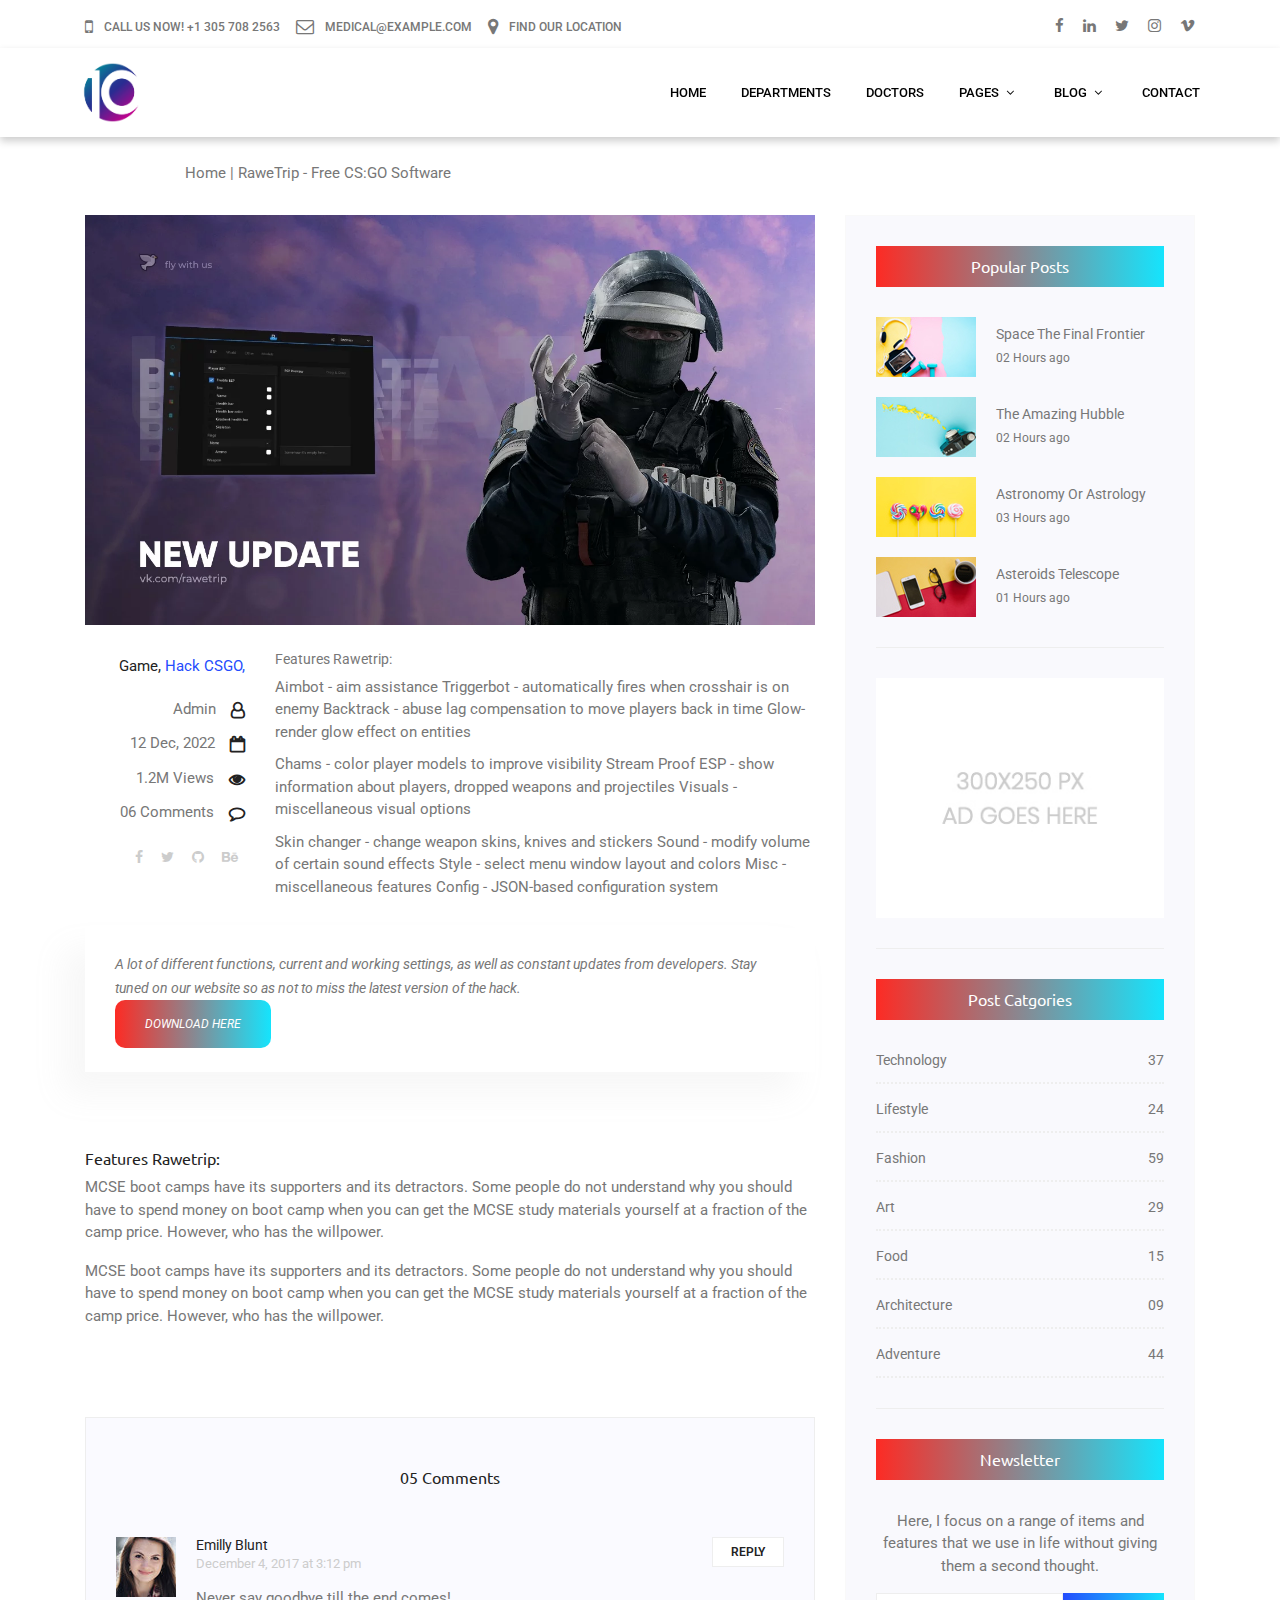
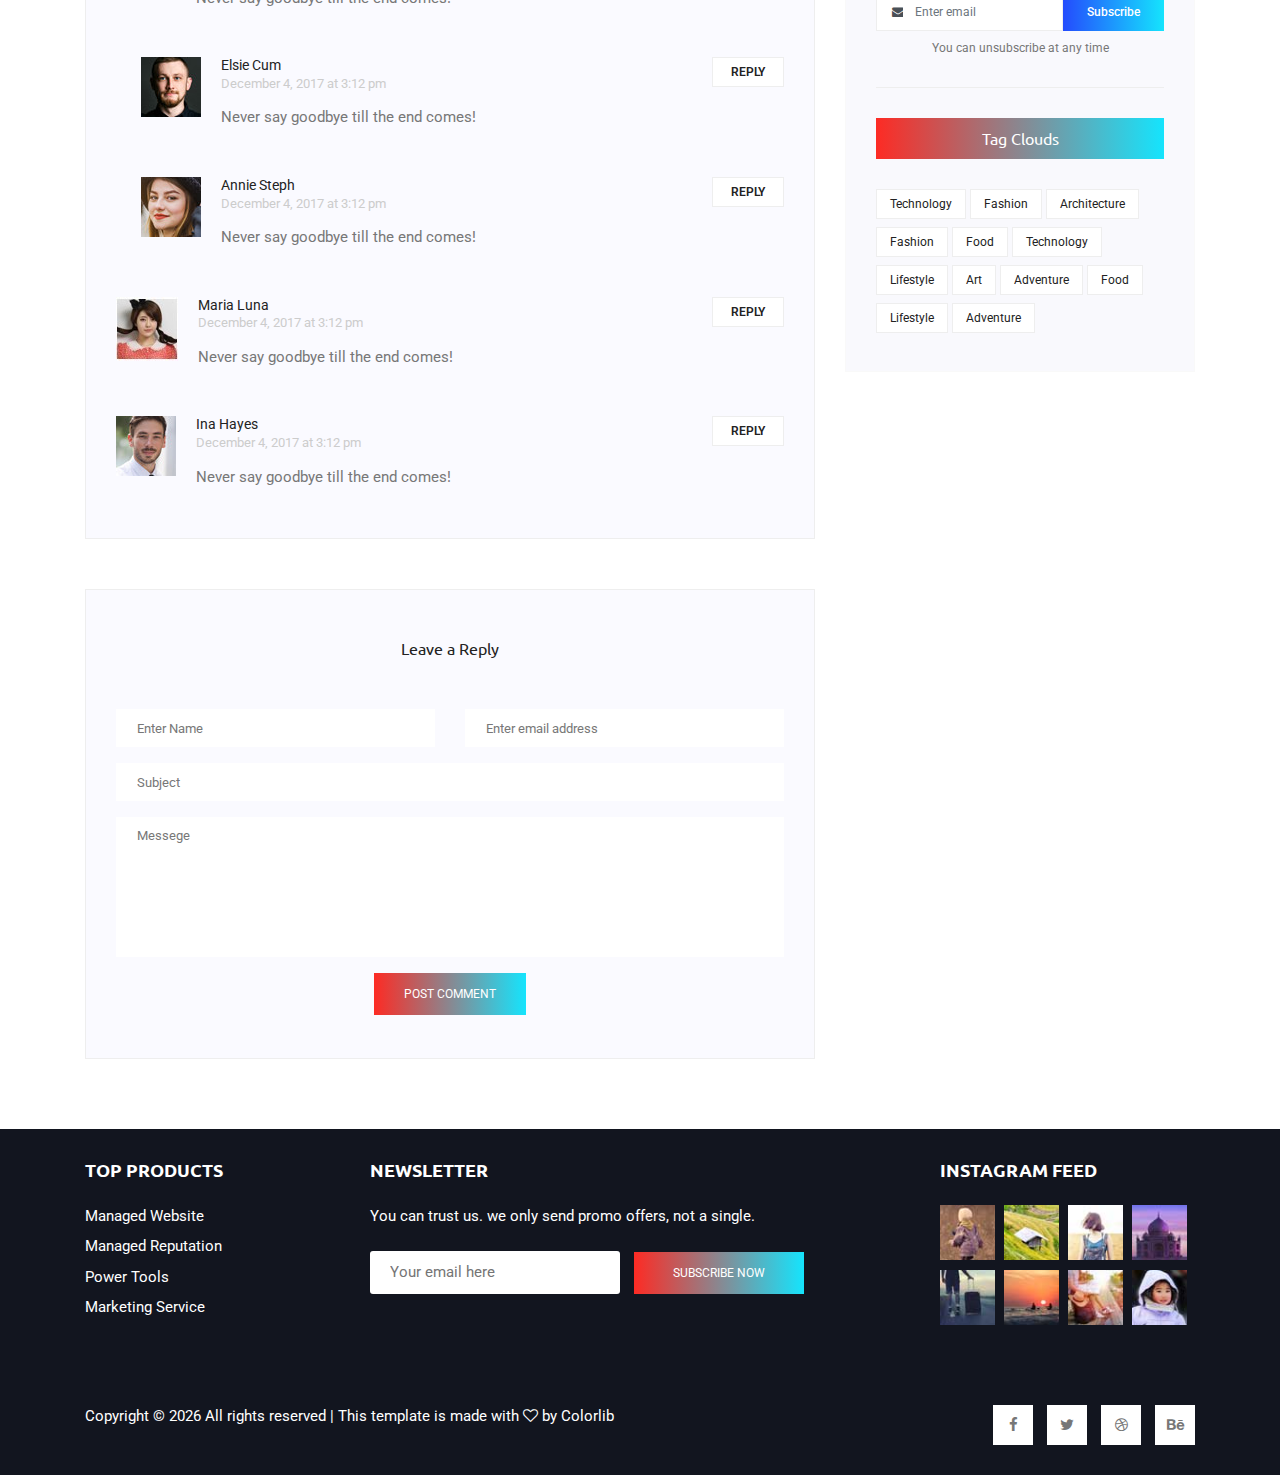
==== commit 9511a543: "Vu Doan Dung" ====
--- a/blog-details.html
+++ b/blog-details.html
@@ -1,5 +1,6 @@
 <!DOCTYPE html>
 <html lang="en">
+
 <head>
     <!-- Required Meta Tags -->
     <meta charset="UTF-8">
@@ -7,7 +8,7 @@
     <meta http-equiv="X-UA-Compatible" content="ie=edge">
 
     <!-- Page Title -->
-    <title>Blog Details</title>
+    <title>RaweTrip - Free CS:GO Software</title>
 
     <!-- Favicon -->
     <link rel="shortcut icon" href="assets/images/logo/favicon.png" type="image/x-icon">
@@ -21,6 +22,7 @@
     <link rel="stylesheet" href="assets/css/linearicons.css">
     <link rel="stylesheet" href="assets/css/blog.detail.css">
 </head>
+
 <body>
     <!-- Preloader Starts -->
     <div class="preloader">
@@ -34,8 +36,10 @@
             <div class="container">
                 <div class="row">
                     <div class="col-lg-9 d-md-flex">
-                        <h6 class="mr-3"><span class="mr-2"><i class="fa fa-mobile"></i></span> call us now! +1 305 708 2563</h6>
-                        <h6 class="mr-3"><span class="mr-2"><i class="fa fa-envelope-o"></i></span> medical@example.com</h6>
+                        <h6 class="mr-3"><span class="mr-2"><i class="fa fa-mobile"></i></span> call us now! +1 305 708
+                            2563</h6>
+                        <h6 class="mr-3"><span class="mr-2"><i class="fa fa-envelope-o"></i></span> medical@example.com
+                        </h6>
                         <h6><span class="mr-2"><i class="fa fa-map-marker"></i></span> Find our Location</h6>
                     </div>
                     <div class="col-lg-3">
@@ -55,29 +59,29 @@
         <div id="header" id="home">
             <div class="container">
                 <div class="row align-items-center justify-content-between d-flex">
-                <div id="logo">
-                    <a href="index.html"><img src="assets/images/logo/logo.png" alt="" title="" /></a>
-                </div>
-                <nav id="nav-menu-container">
-                    <ul class="nav-menu">
-                        <li class="menu-active"><a href="index.html">Home</a></li>
-                        <li><a href="departments.html">departments</a></li>
-                        <li><a href="doctors.html">doctors</a></li>
-                        <li class="menu-has-children"><a href="">Pages</a>
-                            <ul>
-                                <li><a href="about.html">about us</a></li>
-                                <li><a href="elements.html">elements</a></li>
-                            </ul>
-                        </li>
-                        <li class="menu-has-children"><a href="">blog</a>
-                            <ul>
-                                <li><a href="blog-home.html">blog home</a></li>
-                                <li><a href="blog-details.html">blog details</a></li>
-                            </ul>
-                        </li>
-                        <li><a href="contact.html">Contact</a></li>			          				          
-                    </ul>
-                </nav><!-- #nav-menu-container -->		    		
+                    <div id="logo">
+                        <a href="index.html"><img src="assets/images/logo/logo.png" alt="" title="" /></a>
+                    </div>
+                    <nav id="nav-menu-container">
+                        <ul class="nav-menu">
+                            <li class="menu-active"><a href="index.html">Home</a></li>
+                            <li><a href="departments.html">departments</a></li>
+                            <li><a href="doctors.html">doctors</a></li>
+                            <li class="menu-has-children"><a href="">Pages</a>
+                                <ul>
+                                    <li><a href="about.html">about us</a></li>
+                                    <li><a href="elements.html">elements</a></li>
+                                </ul>
+                            </li>
+                            <li class="menu-has-children"><a href="">blog</a>
+                                <ul>
+                                    <li><a href="blog-home.html">blog home</a></li>
+                                    <li><a href="blog-details.html">blog details</a></li>
+                                </ul>
+                            </li>
+                            <li><a href="contact.html">Contact</a></li>
+                        </ul>
+                    </nav><!-- #nav-menu-container -->
                 </div>
             </div>
         </div>
@@ -89,14 +93,15 @@
         <div class="container">
             <div class="row">
                 <div class="col-lg-12">
-                    <h1>Blog Details</h1>
-                    <a href="index.html">Home</a> <span>|</span> <a href="blog-details.html">Blog Details</a>
+                    <h1>RaweTrip - Free CS:GO Software </h1>
+                    <a href="index.html">Home</a> <span>|</span> <a href="blog-details.html">RaweTrip - Free CS:GO
+                        Software</a>
                 </div>
             </div>
         </div>
     </section>
     <!-- Banner Area End -->
-    
+
     <!--================Blog Area =================-->
     <section class="blog_area section-padding">
         <div class="container">
@@ -105,23 +110,23 @@
                     <div class="single-post row">
                         <div class="col-lg-12">
                             <div class="feature-img">
-                                <img class="img-fluid" src="assets/images/blog-details/feature-img1.jpg" alt="">
-                            </div>									
+                                <img class="img-fluid" src="assets/images/blog-detail1.webp" alt="">
+                            </div>
                         </div>
                         <div class="col-lg-3  col-md-3">
                             <div class="blog_info text-right">
                                 <div class="post_tag">
-                                    <a href="#">Food,</a>
-                                    <a class="active" href="#">Technology,</a>
-                                    <a href="#">Politics,</a>
-                                    <a href="#">Lifestyle</a>
+                                    <a href="#">Game, </a>
+                                    <a class="active" href="#">Hack CSGO,</a>
+                                    <!-- <a href="#">Politics,</a>
+                                    <a href="#">Lifestyle</a> -->
                                 </div>
                                 <ul class="blog_meta list">
-                                        <li><a href="#">Mark wiens<i class="fa fa-user-o"></i></a></li>
-                                        <li><a href="#">12 Dec, 2017<i class="fa fa-calendar-o"></i></a></li>
-                                        <li><a href="#">1.2M Views<i class="fa fa-eye"></i></a></li>
-                                        <li><a href="#">06 Comments<i class="fa fa-comment-o"></i></a></li>
-                                    </ul>
+                                    <li><a href="#">Admin<i class="fa fa-user-o"></i></a></li>
+                                    <li><a href="#">12 Dec, 2022<i class="fa fa-calendar-o"></i></a></li>
+                                    <li><a href="#">1.2M Views<i class="fa fa-eye"></i></a></li>
+                                    <li><a href="#">06 Comments<i class="fa fa-comment-o"></i></a></li>
+                                </ul>
                                 <ul class="social-links">
                                     <li><a href="#"><i class="fa fa-facebook"></i></a></li>
                                     <li><a href="#"><i class="fa fa-twitter"></i></a></li>
@@ -131,36 +136,56 @@
                             </div>
                         </div>
                         <div class="col-lg-9 col-md-9 blog_details">
-                            <h5>Astronomy Binoculars A Great Alternative</h5>
+                            <h5>Features Rawetrip:</h5>
                             <p class="excert">
-                                MCSE boot camps have its supporters and its detractors. Some people do not understand why you should have to spend money on boot camp when you can get the MCSE study materials yourself at a fraction.
+                                Aimbot - aim assistance
+                                Triggerbot - automatically fires when crosshair is on enemy
+                                Backtrack - abuse lag compensation to move players back in time
+                                Glow- render glow effect on entities
                             </p>
                             <p>
-                                Boot camps have its supporters and its detractors. Some people do not understand why you should have to spend money on boot camp when you can get the MCSE study materials yourself at a fraction of the camp price. However, who has the willpower to actually sit through a self-imposed MCSE training. who has the willpower to actually sit through a self-imposed
+                                Chams - color player models to improve visibility
+                                Stream Proof ESP - show information about players, dropped weapons and projectiles
+                                Visuals - miscellaneous visual options
                             </p>
                             <p>
-                                Boot camps have its supporters and its detractors. Some people do not understand why you should have to spend money on boot camp when you can get the MCSE study materials yourself at a fraction of the camp price. However, who has the willpower to actually sit through a self-imposed MCSE training. who has the willpower to actually sit through a self-imposed
+                                Skin changer - change weapon skins, knives and stickers
+                                Sound - modify volume of certain sound effects
+                                Style - select menu window layout and colors
+                                Misc - miscellaneous features
+                                Config - JSON-based configuration system
                             </p>
                         </div>
                         <div class="col-lg-12">
                             <div class="quotes">
-                                MCSE boot camps have its supporters and its detractors. Some people do not understand why you should have to spend money on boot camp when you can get the MCSE study materials yourself at a fraction of the camp price. However, who has the willpower to actually sit through a self-imposed MCSE training.										
-                            </div>
+                                A lot of different functions, current and working settings, as well as constant updates
+                                from developers. Stay tuned on our website so as not to miss the latest version of the
+                                hack. <br>
+                                <a href="#" class="template-btn">DOWNLOAD Here</a>
+                            </div>
+                            <br>
                             <div class="row">
-                                <div class="col-6">
+                                <!-- <div class="col-6">
                                     <img class="img-fluid" src="assets/images/blog-details/post-img1.jpg" alt="">
                                 </div>
                                 <div class="col-6">
                                     <img class="img-fluid" src="assets/images/blog-details/post-img2.jpg" alt="">
-                                </div>	
+                                </div> -->
                                 <div class="col-lg-12 my-4">
+                                    <h4>Features Rawetrip:</h4>
                                     <p>
-                                        MCSE boot camps have its supporters and its detractors. Some people do not understand why you should have to spend money on boot camp when you can get the MCSE study materials yourself at a fraction of the camp price. However, who has the willpower.
+                                        MCSE boot camps have its supporters and its detractors. Some people do not
+                                        understand why you should have to spend money on boot camp when you can get the
+                                        MCSE study materials yourself at a fraction of the camp price. However, who has
+                                        the willpower.
                                     </p>
                                     <p>
-                                        MCSE boot camps have its supporters and its detractors. Some people do not understand why you should have to spend money on boot camp when you can get the MCSE study materials yourself at a fraction of the camp price. However, who has the willpower.
-                                    </p>											
-                                </div>									
+                                        MCSE boot camps have its supporters and its detractors. Some people do not
+                                        understand why you should have to spend money on boot camp when you can get the
+                                        MCSE study materials yourself at a fraction of the camp price. However, who has
+                                        the willpower.
+                                    </p>
+                                </div>
                             </div>
                         </div>
                     </div>
@@ -181,10 +206,10 @@
                                     </div>
                                 </div>
                                 <div class="reply-btn">
-                                        <a href="" class="btn-reply text-uppercase">reply</a> 
-                                </div>
-                            </div>
-                        </div>	
+                                    <a href="" class="btn-reply text-uppercase">reply</a>
+                                </div>
+                            </div>
+                        </div>
                         <div class="comment-list left-padding">
                             <div class="single-comment justify-content-between d-flex">
                                 <div class="user justify-content-between d-flex">
@@ -200,10 +225,10 @@
                                     </div>
                                 </div>
                                 <div class="reply-btn">
-                                        <a href="" class="btn-reply text-uppercase">reply</a> 
-                                </div>
-                            </div>
-                        </div>	
+                                    <a href="" class="btn-reply text-uppercase">reply</a>
+                                </div>
+                            </div>
+                        </div>
                         <div class="comment-list left-padding">
                             <div class="single-comment justify-content-between d-flex">
                                 <div class="user justify-content-between d-flex">
@@ -219,10 +244,10 @@
                                     </div>
                                 </div>
                                 <div class="reply-btn">
-                                        <a href="" class="btn-reply text-uppercase">reply</a> 
-                                </div>
-                            </div>
-                        </div>	
+                                    <a href="" class="btn-reply text-uppercase">reply</a>
+                                </div>
+                            </div>
+                        </div>
                         <div class="comment-list">
                             <div class="single-comment justify-content-between d-flex">
                                 <div class="user justify-content-between d-flex">
@@ -238,10 +263,10 @@
                                     </div>
                                 </div>
                                 <div class="reply-btn">
-                                        <a href="" class="btn-reply text-uppercase">reply</a> 
-                                </div>
-                            </div>
-                        </div>	
+                                    <a href="" class="btn-reply text-uppercase">reply</a>
+                                </div>
+                            </div>
+                        </div>
                         <div class="comment-list">
                             <div class="single-comment justify-content-between d-flex">
                                 <div class="user justify-content-between d-flex">
@@ -257,41 +282,47 @@
                                     </div>
                                 </div>
                                 <div class="reply-btn">
-                                        <a href="" class="btn-reply text-uppercase">reply</a> 
-                                </div>
-                            </div>
-                        </div>	                                             				
+                                    <a href="" class="btn-reply text-uppercase">reply</a>
+                                </div>
+                            </div>
+                        </div>
                     </div>
                     <div class="comment-form">
                         <h4>Leave a Reply</h4>
                         <form>
                             <div class="form-group form-inline">
                                 <div class="form-group col-lg-6 col-md-6 name">
-                                <input type="text" class="form-control" id="name" placeholder="Enter Name" onfocus="this.placeholder = ''" onblur="this.placeholder = 'Enter Name'">
+                                    <input type="text" class="form-control" id="name" placeholder="Enter Name"
+                                        onfocus="this.placeholder = ''" onblur="this.placeholder = 'Enter Name'">
                                 </div>
                                 <div class="form-group col-lg-6 col-md-6 email">
-                                <input type="email" class="form-control" id="email" placeholder="Enter email address" onfocus="this.placeholder = ''" onblur="this.placeholder = 'Enter email address'">
-                                </div>										
+                                    <input type="email" class="form-control" id="email"
+                                        placeholder="Enter email address" onfocus="this.placeholder = ''"
+                                        onblur="this.placeholder = 'Enter email address'">
+                                </div>
                             </div>
                             <div class="form-group">
-                                <input type="text" class="form-control" id="subject" placeholder="Subject" onfocus="this.placeholder = ''" onblur="this.placeholder = 'Subject'">
+                                <input type="text" class="form-control" id="subject" placeholder="Subject"
+                                    onfocus="this.placeholder = ''" onblur="this.placeholder = 'Subject'">
                             </div>
                             <div class="form-group">
-                                <textarea class="form-control mb-10" rows="5" name="message" placeholder="Messege" onfocus="this.placeholder = ''" onblur="this.placeholder = 'Messege'" required=""></textarea>
-                            </div>
-                            <a href="#" class="template-btn">Post Comment</a>	
+                                <textarea class="form-control mb-10" rows="5" name="message" placeholder="Messege"
+                                    onfocus="this.placeholder = ''" onblur="this.placeholder = 'Messege'"
+                                    required=""></textarea>
+                            </div>
+                            <a href="#" class="template-btn">Post Comment</a>
                         </form>
                     </div>
                 </div>
                 <div class="col-lg-4">
                     <div class="blog_right_sidebar">
-                        <aside class="single_sidebar_widget search_widget">
+                        <!-- <aside class="single_sidebar_widget search_widget">
                             <div class="input-group">
                                 <input type="text" class="form-control">
                                 <span class="input-group-btn">
                                     <button class="btn btn-default" type="button"><i class="fa fa-search"></i></button>
                                 </span>
-                            </div><!-- /input-group -->
+                            </div>
                             <div class="br"></div>
                         </aside>
                         <aside class="single_sidebar_widget author_widget">
@@ -306,34 +337,42 @@
                             </div>
                             <p>Boot camps have its supporters andit sdetractors. Some people do not understand why you should have to spend money on boot camp when you can get. Boot camps have itssuppor ters andits detractors.</p>
                             <div class="br"></div>
-                        </aside>
+                        </aside> -->
                         <aside class="single_sidebar_widget popular_post_widget">
                             <h4 class="widget_title">Popular Posts</h4>
                             <div class="media post_item">
                                 <img src="assets/images/blog/popular-post/post1.jpg" alt="post">
                                 <div class="media-body">
-                                    <a href="blog-details.html"><h5>Space The Final Frontier</h5></a>
+                                    <a href="blog-details.html">
+                                        <h5>Space The Final Frontier</h5>
+                                    </a>
                                     <p>02 Hours ago</p>
                                 </div>
                             </div>
                             <div class="media post_item">
                                 <img src="assets/images/blog/popular-post/post2.jpg" alt="post">
                                 <div class="media-body">
-                                    <a href="blog-details.html"><h5>The Amazing Hubble</h5></a>
+                                    <a href="blog-details.html">
+                                        <h5>The Amazing Hubble</h5>
+                                    </a>
                                     <p>02 Hours ago</p>
                                 </div>
                             </div>
                             <div class="media post_item">
                                 <img src="assets/images/blog/popular-post/post3.jpg" alt="post">
                                 <div class="media-body">
-                                    <a href="blog-details.html"><h5>Astronomy Or Astrology</h5></a>
+                                    <a href="blog-details.html">
+                                        <h5>Astronomy Or Astrology</h5>
+                                    </a>
                                     <p>03 Hours ago</p>
                                 </div>
                             </div>
                             <div class="media post_item">
                                 <img src="assets/images/blog/popular-post/post4.jpg" alt="post">
                                 <div class="media-body">
-                                    <a href="blog-details.html"><h5>Asteroids telescope</h5></a>
+                                    <a href="blog-details.html">
+                                        <h5>Asteroids telescope</h5>
+                                    </a>
                                     <p>01 Hours ago</p>
                                 </div>
                             </div>
@@ -387,27 +426,30 @@
                                         <p>Adventure</p>
                                         <p>44</p>
                                     </a>
-                                </li>															
+                                </li>
                             </ul>
                             <div class="br"></div>
                         </aside>
                         <aside class="single-sidebar-widget newsletter_widget">
                             <h4 class="widget_title">Newsletter</h4>
                             <p>
-                            Here, I focus on a range of items and features that we use in life without
-                            giving them a second thought.
+                                Here, I focus on a range of items and features that we use in life without
+                                giving them a second thought.
                             </p>
                             <div class="form-group d-flex flex-row">
                                 <div class="input-group">
                                     <div class="input-group-prepend">
-                                        <div class="input-group-text"><i class="fa fa-envelope" aria-hidden="true"></i></div>
-                                    </div>
-                                    <input type="text" class="form-control" id="inlineFormInputGroup" placeholder="Enter email" onfocus="this.placeholder = ''" onblur="this.placeholder = 'Enter email'">
+                                        <div class="input-group-text"><i class="fa fa-envelope" aria-hidden="true"></i>
+                                        </div>
+                                    </div>
+                                    <input type="text" class="form-control" id="inlineFormInputGroup"
+                                        placeholder="Enter email" onfocus="this.placeholder = ''"
+                                        onblur="this.placeholder = 'Enter email'">
                                 </div>
                                 <a href="#" class="bbtns">Subscribe</a>
-                            </div>	
-                            <p class="text-bottom">You can unsubscribe at any time</p>	
-                            <div class="br"></div>							
+                            </div>
+                            <p class="text-bottom">You can unsubscribe at any time</p>
+                            <div class="br"></div>
                         </aside>
                         <aside class="single-sidebar-widget tag_cloud_widget">
                             <h4 class="widget_title">Tag Clouds</h4>
@@ -452,9 +494,10 @@
                     <div class="col-xl-5 offset-xl-1 col-lg-6">
                         <div class="single-widget-home mb-5 mb-lg-0">
                             <h3 class="mb-4">newsletter</h3>
-                            <p class="mb-4">You can trust us. we only send promo offers, not a single.</p>  
+                            <p class="mb-4">You can trust us. we only send promo offers, not a single.</p>
                             <form action="#">
-                                <input type="email" placeholder="Your email here" onfocus="this.placeholder = ''" onblur="this.placeholder = 'Your email here'" required>
+                                <input type="email" placeholder="Your email here" onfocus="this.placeholder = ''"
+                                    onblur="this.placeholder = 'Your email here'" required>
                                 <button type="submit" class="template-btn">subscribe now</button>
                             </form>
                         </div>
@@ -482,10 +525,13 @@
                 <div class="row">
                     <div class="col-lg-8 col-md-6">
                         <span>
-<!-- Link back to Colorlib can't be removed. Template is licensed under CC BY 3.0. -->
-Copyright &copy;<script>document.write(new Date().getFullYear());</script> All rights reserved | This template is made with <i class="fa fa-heart-o" aria-hidden="true"></i> by <a href="https://colorlib.com" target="_blank">Colorlib</a>
-<!-- Link back to Colorlib can't be removed. Template is licensed under CC BY 3.0. -->
-</span>
+                            <!-- Link back to Colorlib can't be removed. Template is licensed under CC BY 3.0. -->
+                            Copyright &copy;
+                            <script>document.write(new Date().getFullYear());</script> All rights reserved | This
+                            template is made with <i class="fa fa-heart-o" aria-hidden="true"></i> by <a
+                                href="https://colorlib.com" target="_blank">Colorlib</a>
+                            <!-- Link back to Colorlib can't be removed. Template is licensed under CC BY 3.0. -->
+                        </span>
                     </div>
                     <div class="col-lg-4 col-md-6">
                         <div class="social-icons">
@@ -506,7 +552,7 @@
 
     <!-- Javascript -->
     <script src="assets/js/vendor/jquery-2.2.4.min.js"></script>
-	<script src="assets/js/vendor/bootstrap-4.1.3.min.js"></script>
+    <script src="assets/js/vendor/bootstrap-4.1.3.min.js"></script>
     <script src="assets/js/vendor/wow.min.js"></script>
     <script src="assets/js/vendor/owl-carousel.min.js"></script>
     <script src="assets/js/vendor/jquery.datetimepicker.full.min.js"></script>
@@ -518,4 +564,5 @@
 
 </body>
 </body>
-</html>
+
+</html>--- a/assets/css/blog.detail.css
+++ b/assets/css/blog.detail.css
@@ -998,6 +998,10 @@
     }
 }
 
+.col-lg-12 .template-btn {
+    border-radius: 10px;
+}
+
 .footer-area .template-btn {
     margin-left: 10px;
     border     : none;
@@ -1212,7 +1216,8 @@
 }
 
 .blog_details {
-    padding-top: 20px
+    padding-top: 20px;
+    width      : 100%;
 }
 
 .blog_details h4 {
@@ -1251,7 +1256,7 @@
 .blog_right_sidebar .widget_title {
     font-size    : 18px;
     line-height  : 25px;
-    background   : linear-gradient(to right, #244cfd, #15e4fd);
+    background   : linear-gradient(to right, #fd2b24, #15e4fd);
     text-align   : center;
     color        : #fff;
     padding      : 8px 0px;
